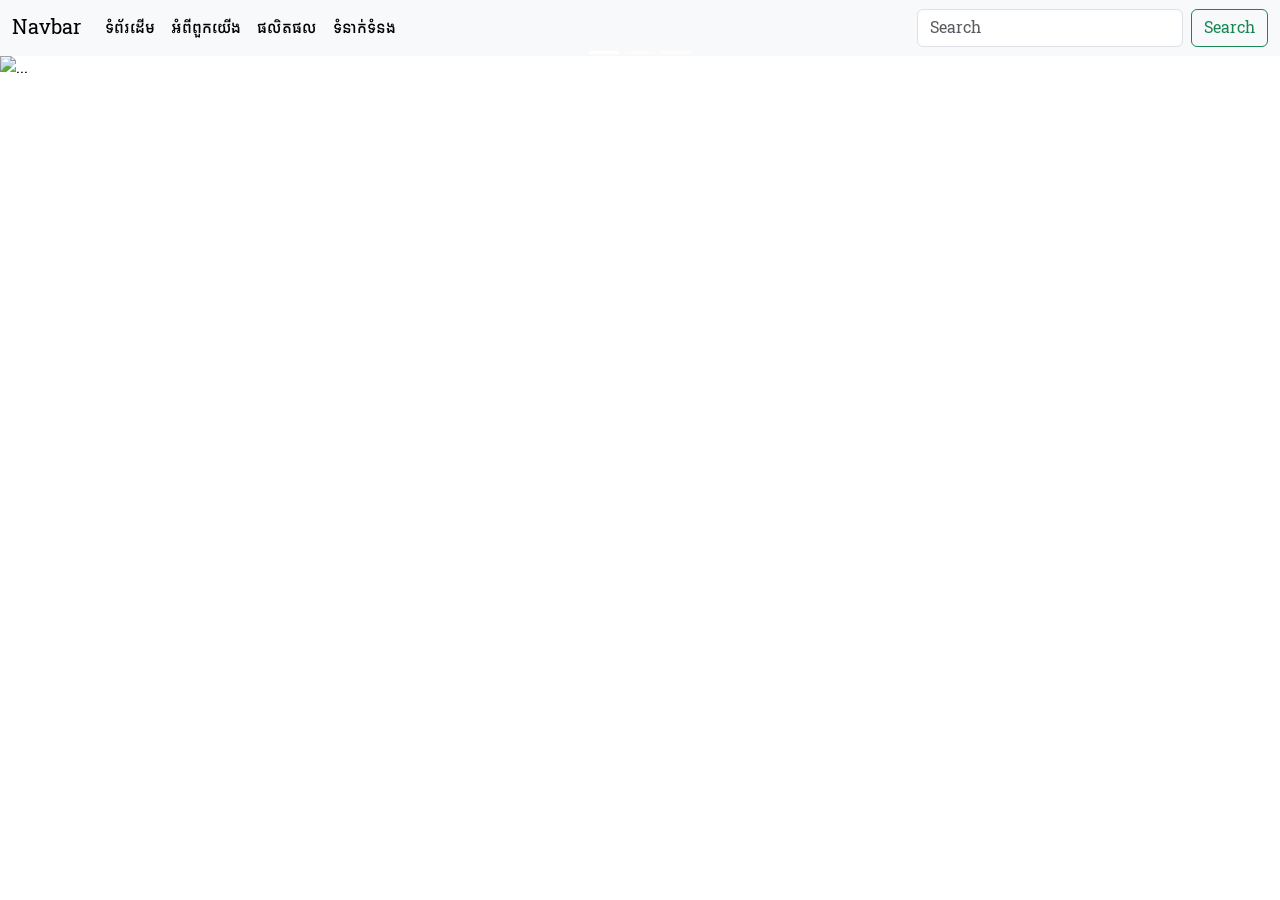
==== index.html @ 11296e70 "starting point" ====
<!DOCTYPE html>
<html lang="en">

<head>
    <meta charset="UTF-8">
    <meta name="viewport" content="width=device-width, initial-scale=1.0">
    <title>Document</title>
    <link rel="stylesheet" href="assets/css/bootstrap.css">
    <link rel="stylesheet" href="assets/css/bootstrap-grid.css">
    <link rel="stylesheet" href="assets/css/custom.css">
</head>

<body>
    <!-- sematic tags vs None sematic tags -->
    <header>
        <nav class="navbar navbar-expand-lg bg-body-tertiary">
            <div class="container-fluid">
                <a class="navbar-brand" href="#">Navbar</a>
                <button class="navbar-toggler" type="button" data-bs-toggle="collapse"
                    data-bs-target="#navbarSupportedContent" aria-controls="navbarSupportedContent"
                    aria-expanded="false" aria-label="Toggle navigation">
                    <span class="navbar-toggler-icon"></span>
                </button>
                <div class="collapse navbar-collapse" id="navbarSupportedContent">
                    <ul class="navbar-nav me-auto mb-2 mb-lg-0">
                        <li class="nav-item">
                            <a class="nav-link active" aria-current="page" href="/index.html">ទំព័រដើម</a>
                        </li>
                        <li class="nav-item">
                            <a class="nav-link" href="/about.html">អំពីពួកយើង</a>
                        </li>
                        <li class="nav-item">
                            <a class="nav-link" href="/products.html">ផលិតផល</a>
                        </li>
                        <li class="nav-item">
                            <a class="nav-link" href="/contact.html">ទំនាក់ទំនង</a>
                        </li>
                    </ul>
                    <form class="d-flex" role="search">
                        <input class="form-control me-2" type="search" placeholder="Search" aria-label="Search" />
                        <button class="btn btn-outline-success" type="submit">Search</button>
                    </form>
                </div>
            </div>
        </nav>
    </header>
    <div id="carouselExampleIndicators" class="carousel slide carousel-fade" data-bs-ride="carousel">
        <div class="carousel-indicators">
            <button type="button" data-bs-target="#carouselExampleIndicators" data-bs-slide-to="0" class="active"
                aria-current="true" aria-label="Slide 1"></button>
            <button type="button" data-bs-target="#carouselExampleIndicators" data-bs-slide-to="1"
                aria-label="Slide 2"></button>
            <button type="button" data-bs-target="#carouselExampleIndicators" data-bs-slide-to="2"
                aria-label="Slide 3"></button>
        </div>
        <div class="carousel-inner">
            <div class="carousel-item active" data-bs-interval="10000">
                <img src="/assets/images/banners/1.jpg" class="d-block w-100" alt="...">
            </div>
            <div class="carousel-item" data-bs-interval="10000">
                <img src="/assets/images/banners/2.jpg" class="d-block w-100" alt="...">
            </div>
            <div class="carousel-item" data-bs-interval="10000">
                <img src="/assets/images/banners/3.jpg" class="d-block w-100" alt="...">
            </div>
        </div>
        <button class="carousel-control-prev" type="button" data-bs-target="#carouselExampleIndicators"
            data-bs-slide="prev">
            <span class="carousel-control-prev-icon" aria-hidden="true"></span>
            <span class="visually-hidden">Previous</span>
        </button>
        <button class="carousel-control-next" type="button" data-bs-target="#carouselExampleIndicators"
            data-bs-slide="next">
            <span class="carousel-control-next-icon" aria-hidden="true"></span>
            <span class="visually-hidden">Next</span>
        </button>
    </div>
    <div class="container">
        
    </div>
    <footer>

    </footer>
    <script src="assets/js/bootstrap.js"></script>
    <script src="assets/js/bootstrap.bundle.js"></script>
</body>

</html>
---- assets/css/custom.css ----
@font-face {
    font-family: "Battambang";
    src: url("../fonts/Battambang/Battambang-Regular.ttf") format("truetype");
}
@font-face {
    font-family: "koulen";
    src: url("../fonts/koulen/Koulen-Regular.ttf") format("truetype");
}
@font-face {
    font-family: "Googlesans";
    src: url("../fonts/Google_Sans/static/GoogleSans_17pt-Medium.ttf") format("truetype");
}
@font-face {
    font-family: "Googlesanssemibold";
    src: url("../fonts/Google_Sans/static/GoogleSans-SemiBold.ttf") format("truetype");
}
h1,h2,h3,h4,h5,h6 {
    font-family: "Googlesans", sans-serif;
    color: #000;
}
body {
    font-family: "Battambang", sans-serif;
    color: #000;
}
.nav-link {
    font-family: "Googlesans", sans-serif;
    color: #000;
}
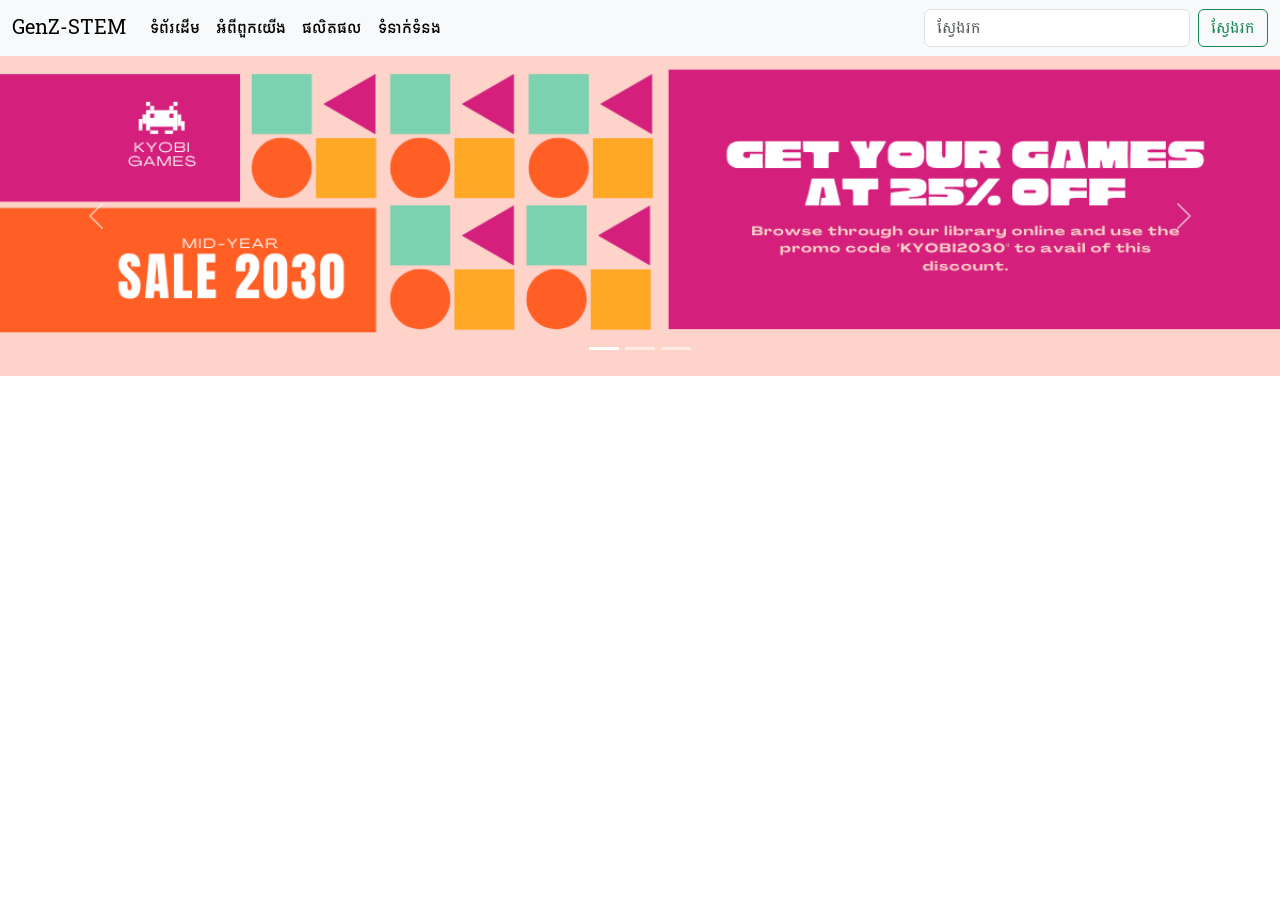
==== commit 5a41caa6: "Testing" ====
--- a/index.html
+++ b/index.html
@@ -15,7 +15,7 @@
     <header>
         <nav class="navbar navbar-expand-lg bg-body-tertiary">
             <div class="container-fluid">
-                <a class="navbar-brand" href="#">Navbar</a>
+                <a class="navbar-brand" href="#">GenZ-STEM</a>
                 <button class="navbar-toggler" type="button" data-bs-toggle="collapse"
                     data-bs-target="#navbarSupportedContent" aria-controls="navbarSupportedContent"
                     aria-expanded="false" aria-label="Toggle navigation">
@@ -37,8 +37,8 @@
                         </li>
                     </ul>
                     <form class="d-flex" role="search">
-                        <input class="form-control me-2" type="search" placeholder="Search" aria-label="Search" />
-                        <button class="btn btn-outline-success" type="submit">Search</button>
+                        <input class="form-control me-2" type="search" placeholder="ស្វែងរក" aria-label="Search" />
+                        <button class="btn btn-outline-success" type="submit">ស្វែងរក</button>
                     </form>
                 </div>
             </div>
@@ -55,13 +55,13 @@
         </div>
         <div class="carousel-inner">
             <div class="carousel-item active" data-bs-interval="10000">
-                <img src="/assets/images/banners/1.jpg" class="d-block w-100" alt="...">
+                <img src="/assets/images/banners/1.png" class="d-block w-100" alt="...">
             </div>
             <div class="carousel-item" data-bs-interval="10000">
-                <img src="/assets/images/banners/2.jpg" class="d-block w-100" alt="...">
+                <img src="/assets/images/banners/2.png" class="d-block w-100" alt="...">
             </div>
             <div class="carousel-item" data-bs-interval="10000">
-                <img src="/assets/images/banners/3.jpg" class="d-block w-100" alt="...">
+                <img src="/assets/images/banners/3.png" class="d-block w-100" alt="...">
             </div>
         </div>
         <button class="carousel-control-prev" type="button" data-bs-target="#carouselExampleIndicators"
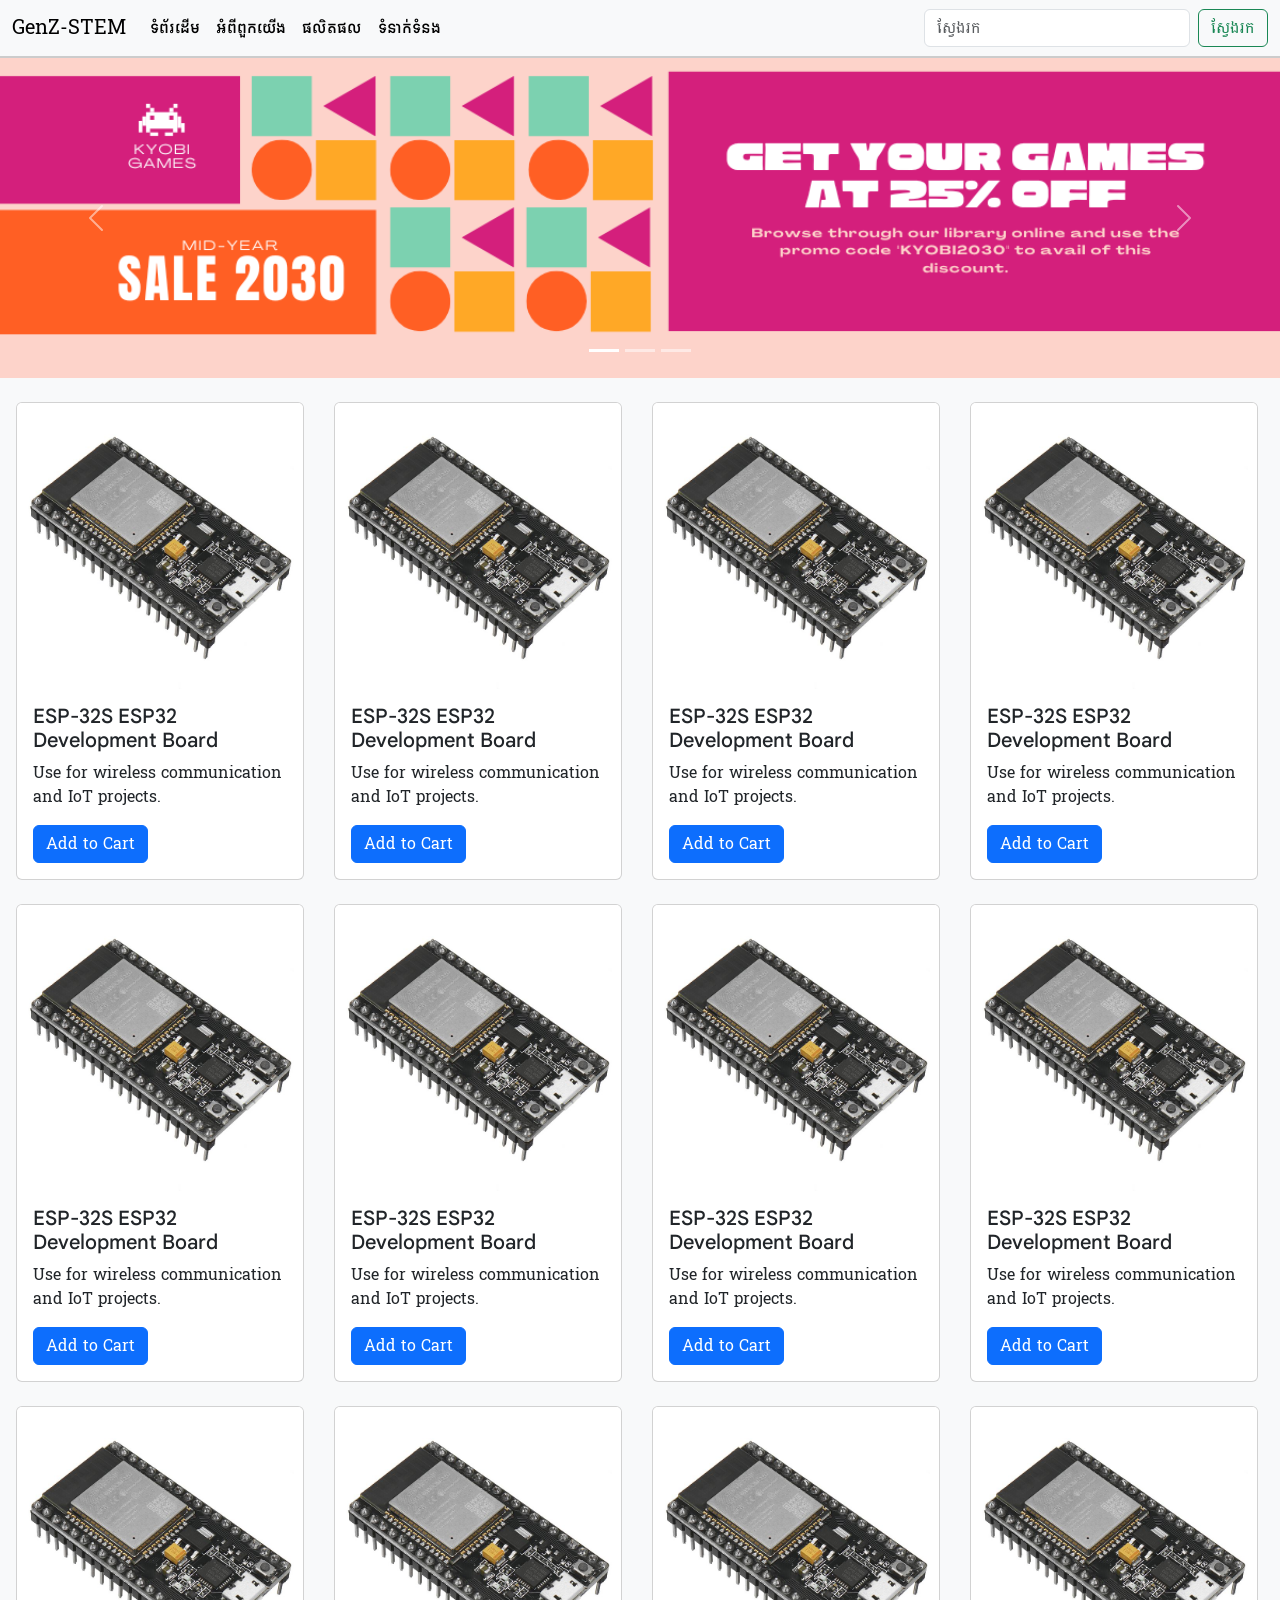
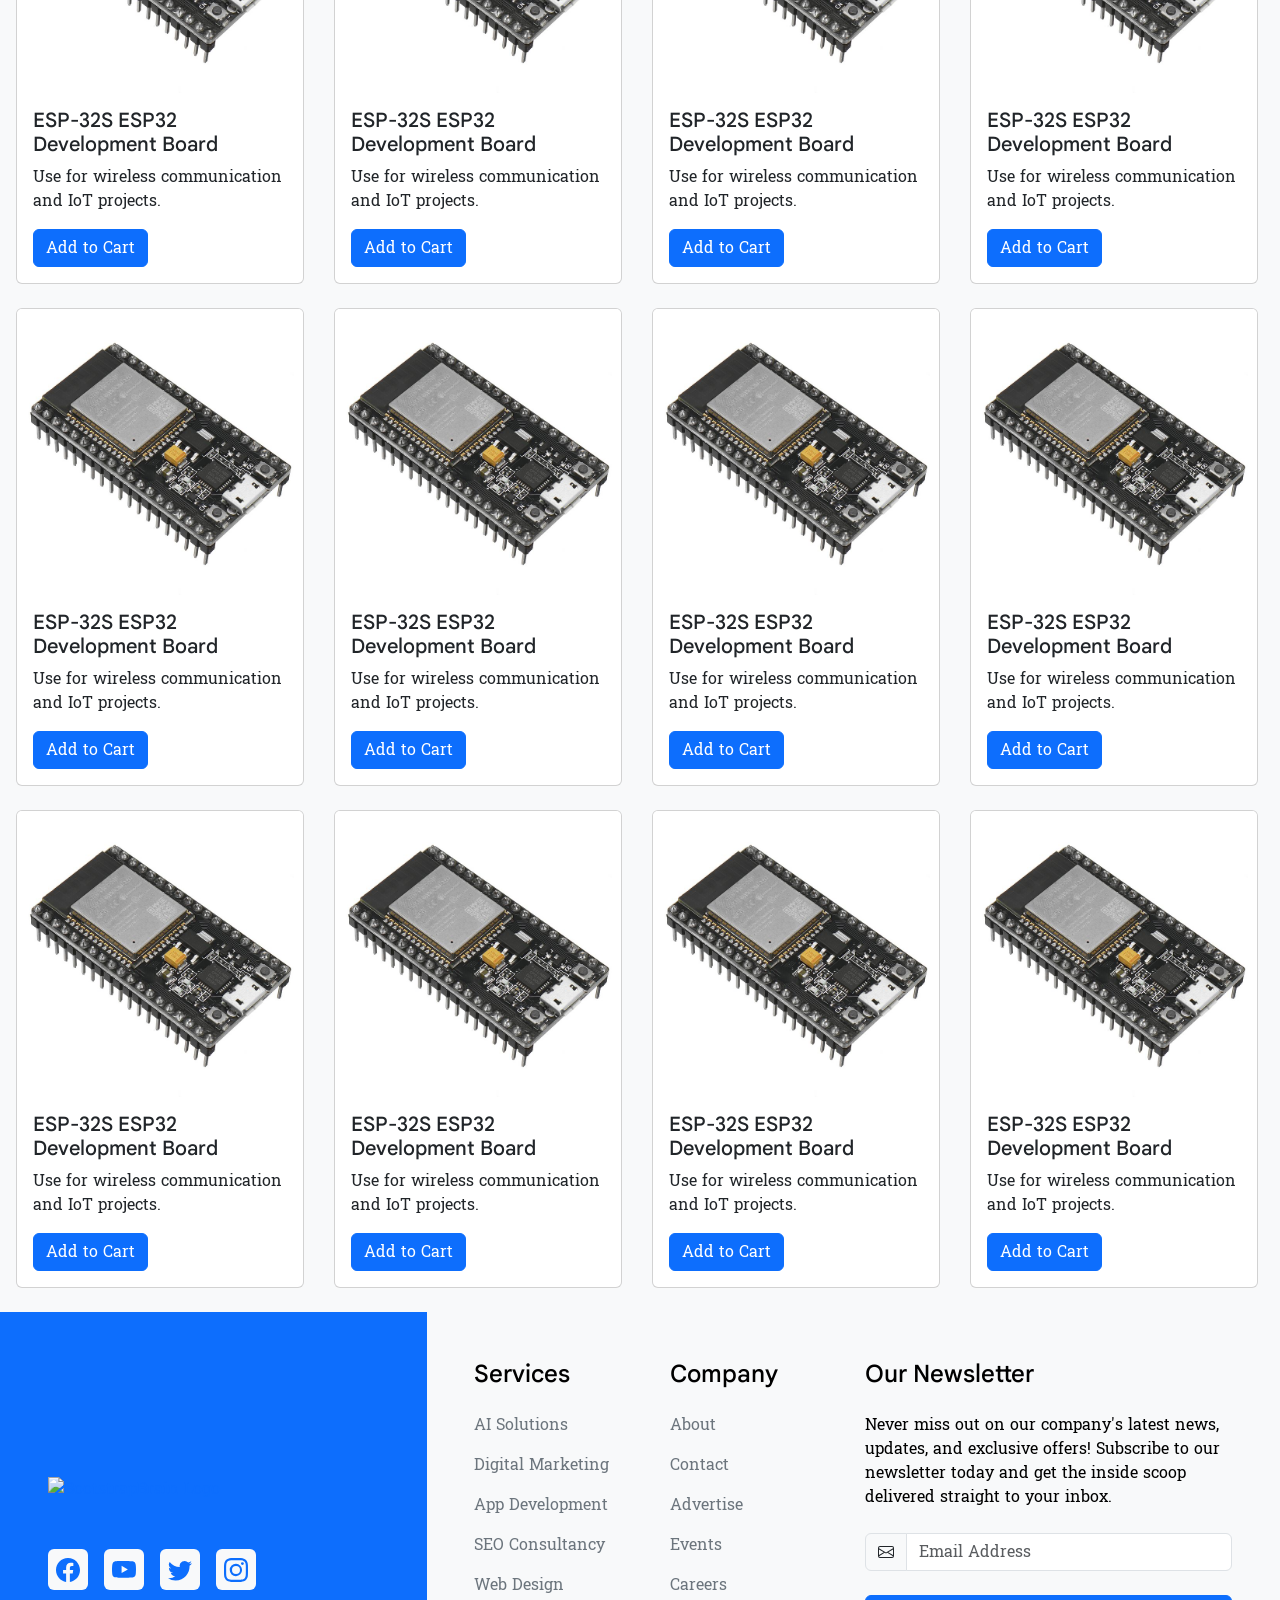
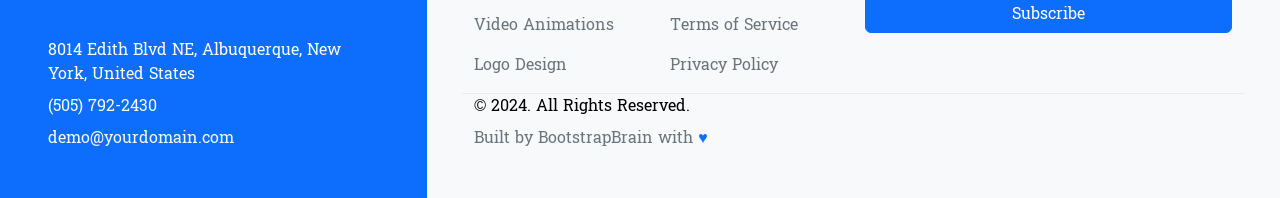
==== commit 0590af65: "add product & footer" ====
--- a/index.html
+++ b/index.html
@@ -75,10 +75,431 @@
             <span class="visually-hidden">Next</span>
         </button>
     </div>
-    <div class="container">
-        
-    </div>
-    <footer>
+    <section class="bg-light py-4 px-3">
+        <div class="row">
+            <div class="col">
+                <div class="card " style="width: 18rem;">
+                    <img src="/assets/images/products/ESP-32S ESP32 Development Board Wireless WiFi+Bluetooth 2 in 1 Dual Core CPU Low Power Contro___.jpg"
+                        class="card-img-top" alt="...">
+                    <div class="card-body">
+                        <h5 class="card-title">ESP-32S ESP32 Development Board</h5>
+                        <p class="card-text">Use for wireless communication and IoT projects.</p>
+                        <a href="#" class="btn btn-primary">Add to Cart</a>
+                    </div>
+                </div>
+            </div>
+            <div class="col">
+                <div class="card " style="width: 18rem;">
+                    <img src="/assets/images/products/ESP-32S ESP32 Development Board Wireless WiFi+Bluetooth 2 in 1 Dual Core CPU Low Power Contro___.jpg"
+                        class="card-img-top" alt="...">
+                    <div class="card-body">
+                        <h5 class="card-title">ESP-32S ESP32 Development Board</h5>
+                        <p class="card-text">Use for wireless communication and IoT projects.</p>
+                        <a href="#" class="btn btn-primary">Add to Cart</a>
+                    </div>
+                </div>
+            </div>
+            <div class="col">
+                <div class="card " style="width: 18rem;">
+                    <img src="/assets/images/products/ESP-32S ESP32 Development Board Wireless WiFi+Bluetooth 2 in 1 Dual Core CPU Low Power Contro___.jpg"
+                        class="card-img-top" alt="...">
+                    <div class="card-body">
+                        <h5 class="card-title">ESP-32S ESP32 Development Board</h5>
+                        <p class="card-text">Use for wireless communication and IoT projects.</p>
+                        <a href="#" class="btn btn-primary">Add to Cart</a>
+                    </div>
+                </div>
+            </div>
+            <div class="col">
+                <div class="card " style="width: 18rem;">
+                    <img src="/assets/images/products/ESP-32S ESP32 Development Board Wireless WiFi+Bluetooth 2 in 1 Dual Core CPU Low Power Contro___.jpg"
+                        class="card-img-top" alt="...">
+                    <div class="card-body">
+                        <h5 class="card-title">ESP-32S ESP32 Development Board</h5>
+                        <p class="card-text">Use for wireless communication and IoT projects.</p>
+                        <a href="#" class="btn btn-primary">Add to Cart</a>
+                    </div>
+                </div>
+            </div>
+        </div>
+        <div class="row mt-4">
+            <div class="col">
+                <div class="card " style="width: 18rem;">
+                    <img src="/assets/images/products/ESP-32S ESP32 Development Board Wireless WiFi+Bluetooth 2 in 1 Dual Core CPU Low Power Contro___.jpg"
+                        class="card-img-top" alt="...">
+                    <div class="card-body">
+                        <h5 class="card-title">ESP-32S ESP32 Development Board</h5>
+                        <p class="card-text">Use for wireless communication and IoT projects.</p>
+                        <a href="#" class="btn btn-primary">Add to Cart</a>
+                    </div>
+                </div>
+            </div>
+            <div class="col">
+                <div class="card " style="width: 18rem;">
+                    <img src="/assets/images/products/ESP-32S ESP32 Development Board Wireless WiFi+Bluetooth 2 in 1 Dual Core CPU Low Power Contro___.jpg"
+                        class="card-img-top" alt="...">
+                    <div class="card-body">
+                        <h5 class="card-title">ESP-32S ESP32 Development Board</h5>
+                        <p class="card-text">Use for wireless communication and IoT projects.</p>
+                        <a href="#" class="btn btn-primary">Add to Cart</a>
+                    </div>
+                </div>
+            </div>
+            <div class="col">
+                <div class="card " style="width: 18rem;">
+                    <img src="/assets/images/products/ESP-32S ESP32 Development Board Wireless WiFi+Bluetooth 2 in 1 Dual Core CPU Low Power Contro___.jpg"
+                        class="card-img-top" alt="...">
+                    <div class="card-body">
+                        <h5 class="card-title">ESP-32S ESP32 Development Board</h5>
+                        <p class="card-text">Use for wireless communication and IoT projects.</p>
+                        <a href="#" class="btn btn-primary">Add to Cart</a>
+                    </div>
+                </div>
+            </div>
+            <div class="col">
+                <div class="card " style="width: 18rem;">
+                    <img src="/assets/images/products/ESP-32S ESP32 Development Board Wireless WiFi+Bluetooth 2 in 1 Dual Core CPU Low Power Contro___.jpg"
+                        class="card-img-top" alt="...">
+                    <div class="card-body">
+                        <h5 class="card-title">ESP-32S ESP32 Development Board</h5>
+                        <p class="card-text">Use for wireless communication and IoT projects.</p>
+                        <a href="#" class="btn btn-primary">Add to Cart</a>
+                    </div>
+                </div>
+            </div>
+        </div>
+        <div class="row mt-4">
+            <div class="col">
+                <div class="card " style="width: 18rem;">
+                    <img src="/assets/images/products/ESP-32S ESP32 Development Board Wireless WiFi+Bluetooth 2 in 1 Dual Core CPU Low Power Contro___.jpg"
+                        class="card-img-top" alt="...">
+                    <div class="card-body">
+                        <h5 class="card-title">ESP-32S ESP32 Development Board</h5>
+                        <p class="card-text">Use for wireless communication and IoT projects.</p>
+                        <a href="#" class="btn btn-primary">Add to Cart</a>
+                    </div>
+                </div>
+            </div>
+            <div class="col">
+                <div class="card " style="width: 18rem;">
+                    <img src="/assets/images/products/ESP-32S ESP32 Development Board Wireless WiFi+Bluetooth 2 in 1 Dual Core CPU Low Power Contro___.jpg"
+                        class="card-img-top" alt="...">
+                    <div class="card-body">
+                        <h5 class="card-title">ESP-32S ESP32 Development Board</h5>
+                        <p class="card-text">Use for wireless communication and IoT projects.</p>
+                        <a href="#" class="btn btn-primary">Add to Cart</a>
+                    </div>
+                </div>
+            </div>
+            <div class="col">
+                <div class="card " style="width: 18rem;">
+                    <img src="/assets/images/products/ESP-32S ESP32 Development Board Wireless WiFi+Bluetooth 2 in 1 Dual Core CPU Low Power Contro___.jpg"
+                        class="card-img-top" alt="...">
+                    <div class="card-body">
+                        <h5 class="card-title">ESP-32S ESP32 Development Board</h5>
+                        <p class="card-text">Use for wireless communication and IoT projects.</p>
+                        <a href="#" class="btn btn-primary">Add to Cart</a>
+                    </div>
+                </div>
+            </div>
+            <div class="col">
+                <div class="card " style="width: 18rem;">
+                    <img src="/assets/images/products/ESP-32S ESP32 Development Board Wireless WiFi+Bluetooth 2 in 1 Dual Core CPU Low Power Contro___.jpg"
+                        class="card-img-top" alt="...">
+                    <div class="card-body">
+                        <h5 class="card-title">ESP-32S ESP32 Development Board</h5>
+                        <p class="card-text">Use for wireless communication and IoT projects.</p>
+                        <a href="#" class="btn btn-primary">Add to Cart</a>
+                    </div>
+                </div>
+            </div>
+        </div>
+        <div class="row mt-4">
+            <div class="col">
+                <div class="card " style="width: 18rem;">
+                    <img src="/assets/images/products/ESP-32S ESP32 Development Board Wireless WiFi+Bluetooth 2 in 1 Dual Core CPU Low Power Contro___.jpg"
+                        class="card-img-top" alt="...">
+                    <div class="card-body">
+                        <h5 class="card-title">ESP-32S ESP32 Development Board</h5>
+                        <p class="card-text">Use for wireless communication and IoT projects.</p>
+                        <a href="#" class="btn btn-primary">Add to Cart</a>
+                    </div>
+                </div>
+            </div>
+            <div class="col">
+                <div class="card " style="width: 18rem;">
+                    <img src="/assets/images/products/ESP-32S ESP32 Development Board Wireless WiFi+Bluetooth 2 in 1 Dual Core CPU Low Power Contro___.jpg"
+                        class="card-img-top" alt="...">
+                    <div class="card-body">
+                        <h5 class="card-title">ESP-32S ESP32 Development Board</h5>
+                        <p class="card-text">Use for wireless communication and IoT projects.</p>
+                        <a href="#" class="btn btn-primary">Add to Cart</a>
+                    </div>
+                </div>
+            </div>
+            <div class="col">
+                <div class="card " style="width: 18rem;">
+                    <img src="/assets/images/products/ESP-32S ESP32 Development Board Wireless WiFi+Bluetooth 2 in 1 Dual Core CPU Low Power Contro___.jpg"
+                        class="card-img-top" alt="...">
+                    <div class="card-body">
+                        <h5 class="card-title">ESP-32S ESP32 Development Board</h5>
+                        <p class="card-text">Use for wireless communication and IoT projects.</p>
+                        <a href="#" class="btn btn-primary">Add to Cart</a>
+                    </div>
+                </div>
+            </div>
+            <div class="col">
+                <div class="card " style="width: 18rem;">
+                    <img src="/assets/images/products/ESP-32S ESP32 Development Board Wireless WiFi+Bluetooth 2 in 1 Dual Core CPU Low Power Contro___.jpg"
+                        class="card-img-top" alt="...">
+                    <div class="card-body">
+                        <h5 class="card-title">ESP-32S ESP32 Development Board</h5>
+                        <p class="card-text">Use for wireless communication and IoT projects.</p>
+                        <a href="#" class="btn btn-primary">Add to Cart</a>
+                    </div>
+                </div>
+            </div>
+        </div>
+        <div class="row mt-4">
+            <div class="col">
+                <div class="card " style="width: 18rem;">
+                    <img src="/assets/images/products/ESP-32S ESP32 Development Board Wireless WiFi+Bluetooth 2 in 1 Dual Core CPU Low Power Contro___.jpg"
+                        class="card-img-top" alt="...">
+                    <div class="card-body">
+                        <h5 class="card-title">ESP-32S ESP32 Development Board</h5>
+                        <p class="card-text">Use for wireless communication and IoT projects.</p>
+                        <a href="#" class="btn btn-primary">Add to Cart</a>
+                    </div>
+                </div>
+            </div>
+            <div class="col">
+                <div class="card " style="width: 18rem;">
+                    <img src="/assets/images/products/ESP-32S ESP32 Development Board Wireless WiFi+Bluetooth 2 in 1 Dual Core CPU Low Power Contro___.jpg"
+                        class="card-img-top" alt="...">
+                    <div class="card-body">
+                        <h5 class="card-title">ESP-32S ESP32 Development Board</h5>
+                        <p class="card-text">Use for wireless communication and IoT projects.</p>
+                        <a href="#" class="btn btn-primary">Add to Cart</a>
+                    </div>
+                </div>
+            </div>
+            <div class="col">
+                <div class="card " style="width: 18rem;">
+                    <img src="/assets/images/products/ESP-32S ESP32 Development Board Wireless WiFi+Bluetooth 2 in 1 Dual Core CPU Low Power Contro___.jpg"
+                        class="card-img-top" alt="...">
+                    <div class="card-body">
+                        <h5 class="card-title">ESP-32S ESP32 Development Board</h5>
+                        <p class="card-text">Use for wireless communication and IoT projects.</p>
+                        <a href="#" class="btn btn-primary">Add to Cart</a>
+                    </div>
+                </div>
+            </div>
+            <div class="col">
+                <div class="card " style="width: 18rem;">
+                    <img src="/assets/images/products/ESP-32S ESP32 Development Board Wireless WiFi+Bluetooth 2 in 1 Dual Core CPU Low Power Contro___.jpg"
+                        class="card-img-top" alt="...">
+                    <div class="card-body">
+                        <h5 class="card-title">ESP-32S ESP32 Development Board</h5>
+                        <p class="card-text">Use for wireless communication and IoT projects.</p>
+                        <a href="#" class="btn btn-primary">Add to Cart</a>
+                    </div>
+                </div>
+            </div>
+        </div>
+    </section>
+    <!-- Footer 4 - Bootstrap Brain Component -->
+    <footer class="footer">
+
+        <!-- Widgets - Bootstrap Brain Component -->
+        <section>
+            <div class="container-fluid">
+                <div class="row">
+                    <div class="col-12 col-lg-4 bg-primary py-4 py-md-5 py-xxl-8">
+                        <div class="row h-100 align-items-end justify-content-center">
+                            <div class="col-12 col-md-11 col-xl-10">
+                                <div class="footer-logo-wrapper">
+                                    <a href="#!">
+                                        <img src="./assets/img/bsb-logo-light.svg" alt="BootstrapBrain Logo" width="179"
+                                            height="60">
+                                    </a>
+                                </div>
+                                <div class="social-media-wrapper mt-5">
+                                    <ul class="nav">
+                                        <li class="nav-item me-3">
+                                            <a class="nav-link link-primary p-2 bg-light rounded" href="#!">
+                                                <svg xmlns="http://www.w3.org/2000/svg" width="24" height="24"
+                                                    fill="currentColor" class="bi bi-facebook" viewBox="0 0 16 16">
+                                                    <path
+                                                        d="M16 8.049c0-4.446-3.582-8.05-8-8.05C3.58 0-.002 3.603-.002 8.05c0 4.017 2.926 7.347 6.75 7.951v-5.625h-2.03V8.05H6.75V6.275c0-2.017 1.195-3.131 3.022-3.131.876 0 1.791.157 1.791.157v1.98h-1.009c-.993 0-1.303.621-1.303 1.258v1.51h2.218l-.354 2.326H9.25V16c3.824-.604 6.75-3.934 6.75-7.951z" />
+                                                </svg>
+                                            </a>
+                                        </li>
+                                        <li class="nav-item me-3">
+                                            <a class="nav-link link-primary p-2 bg-light rounded" href="#!">
+                                                <svg xmlns="http://www.w3.org/2000/svg" width="24" height="24"
+                                                    fill="currentColor" class="bi bi-youtube" viewBox="0 0 16 16">
+                                                    <path
+                                                        d="M8.051 1.999h.089c.822.003 4.987.033 6.11.335a2.01 2.01 0 0 1 1.415 1.42c.101.38.172.883.22 1.402l.01.104.022.26.008.104c.065.914.073 1.77.074 1.957v.075c-.001.194-.01 1.108-.082 2.06l-.008.105-.009.104c-.05.572-.124 1.14-.235 1.558a2.007 2.007 0 0 1-1.415 1.42c-1.16.312-5.569.334-6.18.335h-.142c-.309 0-1.587-.006-2.927-.052l-.17-.006-.087-.004-.171-.007-.171-.007c-1.11-.049-2.167-.128-2.654-.26a2.007 2.007 0 0 1-1.415-1.419c-.111-.417-.185-.986-.235-1.558L.09 9.82l-.008-.104A31.4 31.4 0 0 1 0 7.68v-.123c.002-.215.01-.958.064-1.778l.007-.103.003-.052.008-.104.022-.26.01-.104c.048-.519.119-1.023.22-1.402a2.007 2.007 0 0 1 1.415-1.42c.487-.13 1.544-.21 2.654-.26l.17-.007.172-.006.086-.003.171-.007A99.788 99.788 0 0 1 7.858 2h.193zM6.4 5.209v4.818l4.157-2.408L6.4 5.209z" />
+                                                </svg>
+                                            </a>
+                                        </li>
+                                        <li class="nav-item me-3">
+                                            <a class="nav-link link-primary p-2 bg-light rounded" href="#!">
+                                                <svg xmlns="http://www.w3.org/2000/svg" width="24" height="24"
+                                                    fill="currentColor" class="bi bi-twitter" viewBox="0 0 16 16">
+                                                    <path
+                                                        d="M5.026 15c6.038 0 9.341-5.003 9.341-9.334 0-.14 0-.282-.006-.422A6.685 6.685 0 0 0 16 3.542a6.658 6.658 0 0 1-1.889.518 3.301 3.301 0 0 0 1.447-1.817 6.533 6.533 0 0 1-2.087.793A3.286 3.286 0 0 0 7.875 6.03a9.325 9.325 0 0 1-6.767-3.429 3.289 3.289 0 0 0 1.018 4.382A3.323 3.323 0 0 1 .64 6.575v.045a3.288 3.288 0 0 0 2.632 3.218 3.203 3.203 0 0 1-.865.115 3.23 3.23 0 0 1-.614-.057 3.283 3.283 0 0 0 3.067 2.277A6.588 6.588 0 0 1 .78 13.58a6.32 6.32 0 0 1-.78-.045A9.344 9.344 0 0 0 5.026 15z" />
+                                                </svg>
+                                            </a>
+                                        </li>
+                                        <li class="nav-item">
+                                            <a class="nav-link link-primary p-2 bg-light rounded" href="#!">
+                                                <svg xmlns="http://www.w3.org/2000/svg" width="24" height="24"
+                                                    fill="currentColor" class="bi bi-instagram" viewBox="0 0 16 16">
+                                                    <path
+                                                        d="M8 0C5.829 0 5.556.01 4.703.048 3.85.088 3.269.222 2.76.42a3.917 3.917 0 0 0-1.417.923A3.927 3.927 0 0 0 .42 2.76C.222 3.268.087 3.85.048 4.7.01 5.555 0 5.827 0 8.001c0 2.172.01 2.444.048 3.297.04.852.174 1.433.372 1.942.205.526.478.972.923 1.417.444.445.89.719 1.416.923.51.198 1.09.333 1.942.372C5.555 15.99 5.827 16 8 16s2.444-.01 3.298-.048c.851-.04 1.434-.174 1.943-.372a3.916 3.916 0 0 0 1.416-.923c.445-.445.718-.891.923-1.417.197-.509.332-1.09.372-1.942C15.99 10.445 16 10.173 16 8s-.01-2.445-.048-3.299c-.04-.851-.175-1.433-.372-1.941a3.926 3.926 0 0 0-.923-1.417A3.911 3.911 0 0 0 13.24.42c-.51-.198-1.092-.333-1.943-.372C10.443.01 10.172 0 7.998 0h.003zm-.717 1.442h.718c2.136 0 2.389.007 3.232.046.78.035 1.204.166 1.486.275.373.145.64.319.92.599.28.28.453.546.598.92.11.281.24.705.275 1.485.039.843.047 1.096.047 3.231s-.008 2.389-.047 3.232c-.035.78-.166 1.203-.275 1.485a2.47 2.47 0 0 1-.599.919c-.28.28-.546.453-.92.598-.28.11-.704.24-1.485.276-.843.038-1.096.047-3.232.047s-2.39-.009-3.233-.047c-.78-.036-1.203-.166-1.485-.276a2.478 2.478 0 0 1-.92-.598 2.48 2.48 0 0 1-.6-.92c-.109-.281-.24-.705-.275-1.485-.038-.843-.046-1.096-.046-3.233 0-2.136.008-2.388.046-3.231.036-.78.166-1.204.276-1.486.145-.373.319-.64.599-.92.28-.28.546-.453.92-.598.282-.11.705-.24 1.485-.276.738-.034 1.024-.044 2.515-.045v.002zm4.988 1.328a.96.96 0 1 0 0 1.92.96.96 0 0 0 0-1.92zm-4.27 1.122a4.109 4.109 0 1 0 0 8.217 4.109 4.109 0 0 0 0-8.217zm0 1.441a2.667 2.667 0 1 1 0 5.334 2.667 2.667 0 0 1 0-5.334z" />
+                                                </svg>
+                                            </a>
+                                        </li>
+                                    </ul>
+                                </div>
+                                <div class="address-wrapper mt-5">
+                                    <address class="mb-2 text-white">8014 Edith Blvd NE, Albuquerque, New York, United
+                                        States</address>
+                                    <p class="mb-2">
+                                        <a class="link-light text-decoration-none" href="tel:+15057922430">(505)
+                                            792-2430</a>
+                                    </p>
+                                    <p class="mb-0">
+                                        <a class="link-light text-decoration-none"
+                                            href="mailto:demo@yourdomain.com">demo@yourdomain.com</a>
+                                    </p>
+                                </div>
+                            </div>
+                        </div>
+                    </div>
+                    <div class="col-12 col-lg-8 bg-light py-4 py-md-5 py-xxl-8">
+                        <div class="row justify-content-center">
+                            <div class="col-12 col-md-11 col-xxl-10">
+                                <div class="row gy-4 gy-sm-0">
+                                    <div class="col-6 col-sm-3">
+                                        <div class="widget">
+                                            <h4 class="widget-title mb-4">Services</h4>
+                                            <ul class="list-unstyled">
+                                                <li class="mb-3">
+                                                    <a href="#!" class="link-secondary text-decoration-none">AI
+                                                        Solutions</a>
+                                                </li>
+                                                <li class="mb-3">
+                                                    <a href="#!" class="link-secondary text-decoration-none">Digital
+                                                        Marketing</a>
+                                                </li>
+                                                <li class="mb-3">
+                                                    <a href="#!" class="link-secondary text-decoration-none">App
+                                                        Development</a>
+                                                </li>
+                                                <li class="mb-3">
+                                                    <a href="#!" class="link-secondary text-decoration-none">SEO
+                                                        Consultancy</a>
+                                                </li>
+                                                <li class="mb-3">
+                                                    <a href="#!" class="link-secondary text-decoration-none">Web
+                                                        Design</a>
+                                                </li>
+                                                <li class="mb-3">
+                                                    <a href="#!" class="link-secondary text-decoration-none">Video
+                                                        Animations</a>
+                                                </li>
+                                                <li class="mb-0">
+                                                    <a href="#!" class="link-secondary text-decoration-none">Logo
+                                                        Design</a>
+                                                </li>
+                                            </ul>
+                                        </div>
+                                    </div>
+                                    <div class="col-6 col-sm-3">
+                                        <div class="widget">
+                                            <h4 class="widget-title mb-4">Company</h4>
+                                            <ul class="list-unstyled">
+                                                <li class="mb-3">
+                                                    <a href="#!" class="link-secondary text-decoration-none">About</a>
+                                                </li>
+                                                <li class="mb-3">
+                                                    <a href="#!" class="link-secondary text-decoration-none">Contact</a>
+                                                </li>
+                                                <li class="mb-3">
+                                                    <a href="#!"
+                                                        class="link-secondary text-decoration-none">Advertise</a>
+                                                </li>
+                                                <li class="mb-3">
+                                                    <a href="#!" class="link-secondary text-decoration-none">Events</a>
+                                                </li>
+                                                <li class="mb-3">
+                                                    <a href="#!" class="link-secondary text-decoration-none">Careers</a>
+                                                </li>
+                                                <li class="mb-3">
+                                                    <a href="#!" class="link-secondary text-decoration-none">Terms of
+                                                        Service</a>
+                                                </li>
+                                                <li class="mb-0">
+                                                    <a href="#!" class="link-secondary text-decoration-none">Privacy
+                                                        Policy</a>
+                                                </li>
+                                            </ul>
+                                        </div>
+                                    </div>
+                                    <div class="col-12 col-sm-6">
+                                        <div class="widget">
+                                            <h4 class="widget-title mb-4">Our Newsletter</h4>
+                                            <p class="mb-4">Never miss out on our company's latest news, updates, and
+                                                exclusive offers! Subscribe to our newsletter today and get the inside
+                                                scoop delivered straight to your inbox.</p>
+                                            <form action="#!">
+                                                <div class="row gy-4">
+                                                    <div class="col-12">
+                                                        <div class="input-group">
+                                                            <span class="input-group-text" id="email-newsletter-addon">
+                                                                <svg xmlns="http://www.w3.org/2000/svg" width="16"
+                                                                    height="16" fill="currentColor"
+                                                                    class="bi bi-envelope" viewBox="0 0 16 16">
+                                                                    <path
+                                                                        d="M0 4a2 2 0 0 1 2-2h12a2 2 0 0 1 2 2v8a2 2 0 0 1-2 2H2a2 2 0 0 1-2-2V4Zm2-1a1 1 0 0 0-1 1v.217l7 4.2 7-4.2V4a1 1 0 0 0-1-1H2Zm13 2.383-4.708 2.825L15 11.105V5.383Zm-.034 6.876-5.64-3.471L8 9.583l-1.326-.795-5.64 3.47A1 1 0 0 0 2 13h12a1 1 0 0 0 .966-.741ZM1 11.105l4.708-2.897L1 5.383v5.722Z" />
+                                                                </svg>
+                                                            </span>
+                                                            <input type="email" class="form-control"
+                                                                id="email-newsletter" value=""
+                                                                placeholder="Email Address"
+                                                                aria-label="email-newsletter"
+                                                                aria-describedby="email-newsletter-addon" required>
+                                                        </div>
+                                                    </div>
+                                                    <div class="col-12">
+                                                        <div class="d-grid">
+                                                            <button class="btn btn-primary"
+                                                                type="submit">Subscribe</button>
+                                                        </div>
+                                                    </div>
+                                                </div>
+                                            </form>
+                                        </div>
+                                    </div>
+                                </div>
+                                <div class="row mt-6 border-top border-light-subtle">
+                                    <div class="footer-copyright-wrapper mt-6">
+                                        &copy; 2024. All Rights Reserved.
+                                    </div>
+                                    <div class="credits text-secondary mt-2 fs-7">
+                                        Built by <a href="https://bootstrapbrain.com/"
+                                            class="link-secondary text-decoration-none">BootstrapBrain</a> with <span
+                                            class="text-primary">&#9829;</span>
+                                    </div>
+                                </div>
+                            </div>
+                        </div>
+                    </div>
+                </div>
+            </div>
+        </section>
 
     </footer>
     <script src="assets/js/bootstrap.js"></script>
--- a/assets/css/custom.css
+++ b/assets/css/custom.css
@@ -26,3 +26,7 @@
     font-family: "Googlesans", sans-serif;
     color: #000;
 }
+.navbar.bg-body-tertiary {
+    background-color: #046cd4; /* Override Bootstrap background */
+    border-bottom: 2px solid #ccc; /* Add a custom border */
+}
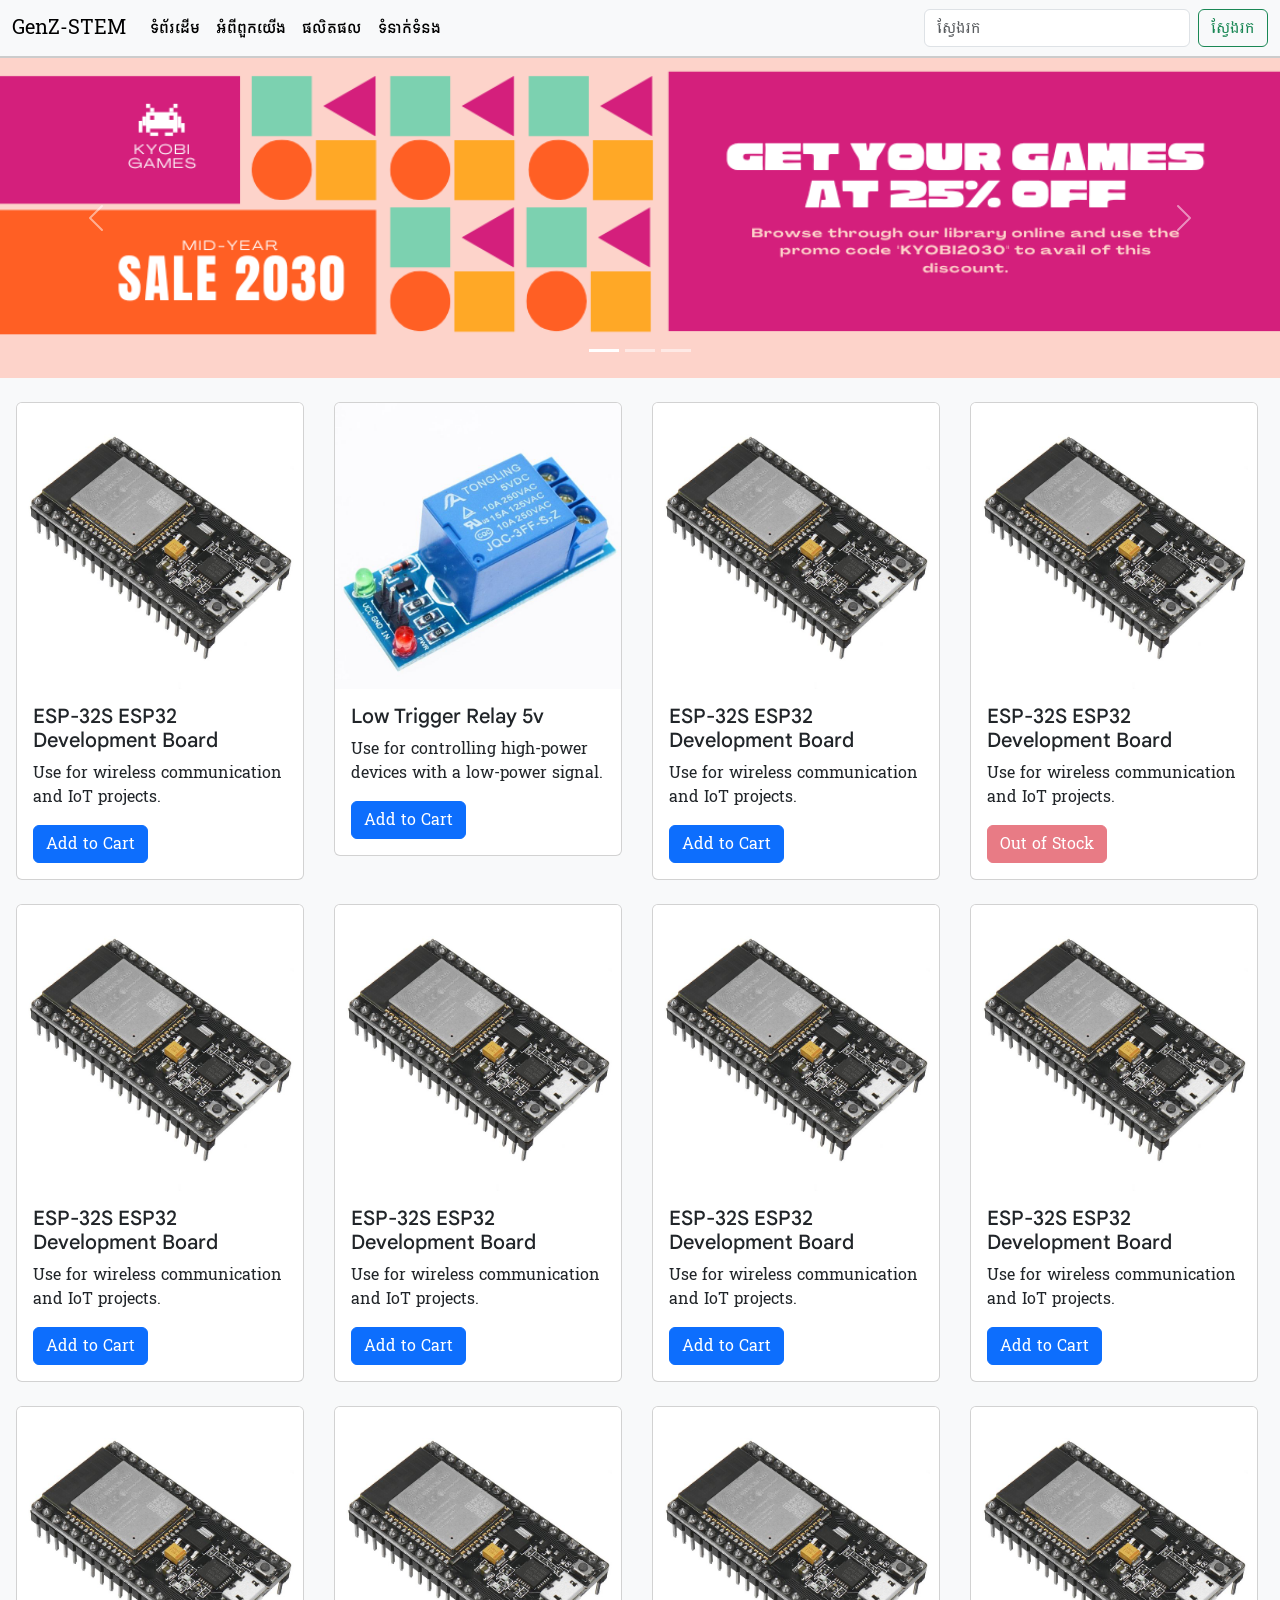
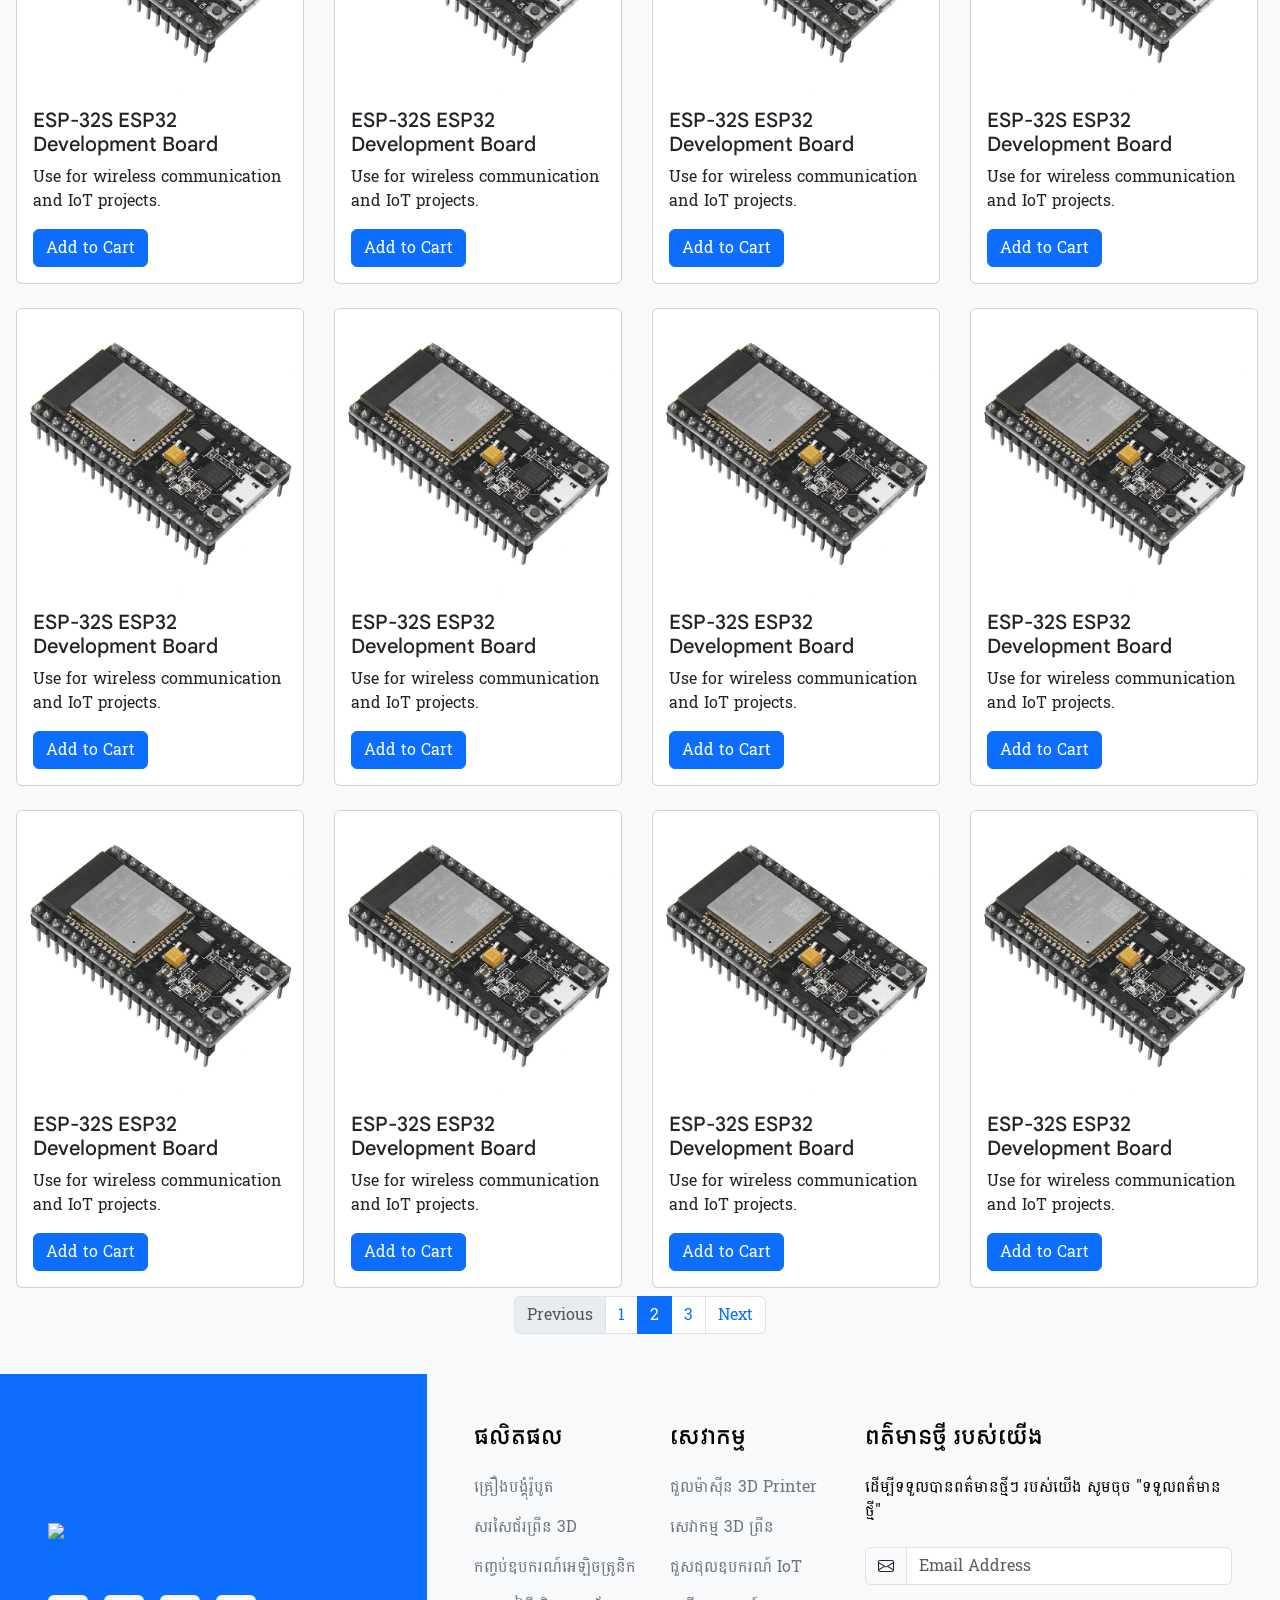
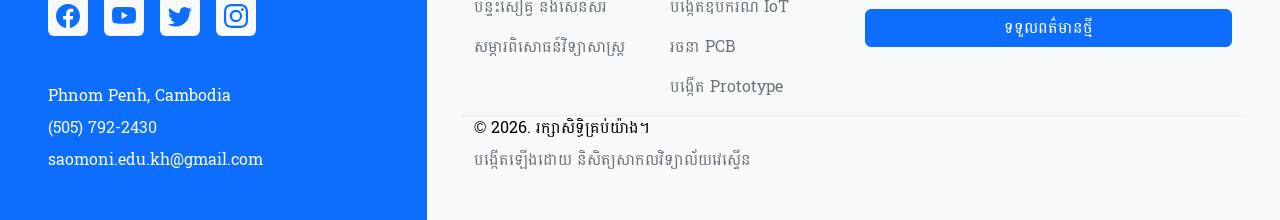
==== commit 5a936023: "add page" ====
--- a/index.html
+++ b/index.html
@@ -90,34 +90,33 @@
             </div>
             <div class="col">
                 <div class="card " style="width: 18rem;">
-                    <img src="/assets/images/products/ESP-32S ESP32 Development Board Wireless WiFi+Bluetooth 2 in 1 Dual Core CPU Low Power Contro___.jpg"
-                        class="card-img-top" alt="...">
-                    <div class="card-body">
-                        <h5 class="card-title">ESP-32S ESP32 Development Board</h5>
-                        <p class="card-text">Use for wireless communication and IoT projects.</p>
-                        <a href="#" class="btn btn-primary">Add to Cart</a>
-                    </div>
-                </div>
-            </div>
-            <div class="col">
-                <div class="card " style="width: 18rem;">
-                    <img src="/assets/images/products/ESP-32S ESP32 Development Board Wireless WiFi+Bluetooth 2 in 1 Dual Core CPU Low Power Contro___.jpg"
-                        class="card-img-top" alt="...">
-                    <div class="card-body">
-                        <h5 class="card-title">ESP-32S ESP32 Development Board</h5>
-                        <p class="card-text">Use for wireless communication and IoT projects.</p>
-                        <a href="#" class="btn btn-primary">Add to Cart</a>
-                    </div>
-                </div>
-            </div>
-            <div class="col">
-                <div class="card " style="width: 18rem;">
-                    <img src="/assets/images/products/ESP-32S ESP32 Development Board Wireless WiFi+Bluetooth 2 in 1 Dual Core CPU Low Power Contro___.jpg"
-                        class="card-img-top" alt="...">
-                    <div class="card-body">
-                        <h5 class="card-title">ESP-32S ESP32 Development Board</h5>
-                        <p class="card-text">Use for wireless communication and IoT projects.</p>
-                        <a href="#" class="btn btn-primary">Add to Cart</a>
+                    <img src="/assets/images/products/download.jpg" class="card-img-top" alt="...">
+                    <div class="card-body">
+                        <h5 class="card-title">Low Trigger Relay 5v</h5>
+                        <p class="card-text">Use for controlling high-power devices with a low-power signal.</p>
+                        <a href="#" class="btn btn-primary">Add to Cart</a>
+                    </div>
+                </div>
+            </div>
+            <div class="col">
+                <div class="card " style="width: 18rem;">
+                    <img src="/assets/images/products/ESP-32S ESP32 Development Board Wireless WiFi+Bluetooth 2 in 1 Dual Core CPU Low Power Contro___.jpg"
+                        class="card-img-top" alt="...">
+                    <div class="card-body">
+                        <h5 class="card-title">ESP-32S ESP32 Development Board</h5>
+                        <p class="card-text">Use for wireless communication and IoT projects.</p>
+                        <a href="#" class="btn btn-primary">Add to Cart</a>
+                    </div>
+                </div>
+            </div>
+            <div class="col">
+                <div class="card " style="width: 18rem;">
+                    <img src="/assets/images/products/ESP-32S ESP32 Development Board Wireless WiFi+Bluetooth 2 in 1 Dual Core CPU Low Power Contro___.jpg"
+                        class="card-img-top" alt="...">
+                    <div class="card-body">
+                        <h5 class="card-title">ESP-32S ESP32 Development Board</h5>
+                        <p class="card-text">Use for wireless communication and IoT projects.</p>
+                        <a href="#" class="btn btn-danger disabled">Out of Stock</a>
                     </div>
                 </div>
             </div>
@@ -306,7 +305,25 @@
                 </div>
             </div>
         </div>
+        <div class="row mt-2">
+            <nav aria-label="..." class="d-flex justify-content-center">
+                <ul class="pagination">
+                    <li class="page-item disabled">
+                        <a class="page-link">Previous</a>
+                    </li>
+                    <li class="page-item"><a class="page-link" href="#">1</a></li>
+                    <li class="page-item active">
+                        <a class="page-link" href="#" aria-current="page">2</a>
+                    </li>
+                    <li class="page-item"><a class="page-link" href="#">3</a></li>
+                    <li class="page-item">
+                        <a class="page-link" href="#">Next</a>
+                    </li>
+                </ul>
+            </nav>
+        </div>
     </section>
+
     <!-- Footer 4 - Bootstrap Brain Component -->
     <footer class="footer">
 
@@ -319,7 +336,7 @@
                             <div class="col-12 col-md-11 col-xl-10">
                                 <div class="footer-logo-wrapper">
                                     <a href="#!">
-                                        <img src="./assets/img/bsb-logo-light.svg" alt="BootstrapBrain Logo" width="179"
+                                        <img src="./assets/img/bsb-logo-light.svg" alt="GenZ-Stem Logo" width="179"
                                             height="60">
                                     </a>
                                 </div>
@@ -364,15 +381,14 @@
                                     </ul>
                                 </div>
                                 <div class="address-wrapper mt-5">
-                                    <address class="mb-2 text-white">8014 Edith Blvd NE, Albuquerque, New York, United
-                                        States</address>
+                                    <address class="mb-2 text-white">Phnom Penh, Cambodia</address>
                                     <p class="mb-2">
-                                        <a class="link-light text-decoration-none" href="tel:+15057922430">(505)
+                                        <a class="link-light text-decoration-none" href="tel:+85512345678">(505)
                                             792-2430</a>
                                     </p>
                                     <p class="mb-0">
                                         <a class="link-light text-decoration-none"
-                                            href="mailto:demo@yourdomain.com">demo@yourdomain.com</a>
+                                            href="mailto:saomoni.edu.kh@gmail.com">saomoni.edu.kh@gmail.com</a>
                                     </p>
                                 </div>
                             </div>
@@ -384,76 +400,67 @@
                                 <div class="row gy-4 gy-sm-0">
                                     <div class="col-6 col-sm-3">
                                         <div class="widget">
-                                            <h4 class="widget-title mb-4">Services</h4>
+                                            <h4 class="widget-title mb-4">ផលិតផល</h4>
                                             <ul class="list-unstyled">
                                                 <li class="mb-3">
-                                                    <a href="#!" class="link-secondary text-decoration-none">AI
-                                                        Solutions</a>
-                                                </li>
-                                                <li class="mb-3">
-                                                    <a href="#!" class="link-secondary text-decoration-none">Digital
-                                                        Marketing</a>
-                                                </li>
-                                                <li class="mb-3">
-                                                    <a href="#!" class="link-secondary text-decoration-none">App
-                                                        Development</a>
-                                                </li>
-                                                <li class="mb-3">
-                                                    <a href="#!" class="link-secondary text-decoration-none">SEO
-                                                        Consultancy</a>
-                                                </li>
-                                                <li class="mb-3">
-                                                    <a href="#!" class="link-secondary text-decoration-none">Web
-                                                        Design</a>
-                                                </li>
-                                                <li class="mb-3">
-                                                    <a href="#!" class="link-secondary text-decoration-none">Video
-                                                        Animations</a>
+                                                    <a href="#!"
+                                                        class="link-secondary text-decoration-none">គ្រឿងបង្គុំរ៉ូបូត</a>
+                                                </li>
+                                                <li class="mb-3">
+                                                    <a href="#!"
+                                                        class="link-secondary text-decoration-none">សរសៃជ័រព្រីន 3D</a>
+                                                </li>
+                                                <li class="mb-3">
+                                                    <a href="#!"
+                                                        class="link-secondary text-decoration-none">កញ្ចប់ឧបករណ៍អេឡិចត្រូនិក</a>
+                                                </li>
+                                                <li class="mb-3">
+                                                    <a href="#!" class="link-secondary text-decoration-none">បន្ទះសៀគ្វី
+                                                        និងសេនស័រ</a>
                                                 </li>
                                                 <li class="mb-0">
-                                                    <a href="#!" class="link-secondary text-decoration-none">Logo
-                                                        Design</a>
+                                                    <a href="#!"
+                                                        class="link-secondary text-decoration-none">សម្ភារពិសោធន៍វិទ្យាសាស្ត្រ</a>
                                                 </li>
                                             </ul>
                                         </div>
                                     </div>
                                     <div class="col-6 col-sm-3">
                                         <div class="widget">
-                                            <h4 class="widget-title mb-4">Company</h4>
+                                            <h4 class="widget-title mb-4">សេវាកម្ម</h4>
                                             <ul class="list-unstyled">
                                                 <li class="mb-3">
-                                                    <a href="#!" class="link-secondary text-decoration-none">About</a>
-                                                </li>
-                                                <li class="mb-3">
-                                                    <a href="#!" class="link-secondary text-decoration-none">Contact</a>
+                                                    <a href="#!" class="link-secondary text-decoration-none">ជួលម៉ាស៊ីន
+                                                        3D Printer</a>
+                                                </li>
+                                                <li class="mb-3">
+                                                    <a href="#!" class="link-secondary text-decoration-none">សេវាកម្ម 3D
+                                                        ព្រីន</a>
                                                 </li>
                                                 <li class="mb-3">
                                                     <a href="#!"
-                                                        class="link-secondary text-decoration-none">Advertise</a>
-                                                </li>
-                                                <li class="mb-3">
-                                                    <a href="#!" class="link-secondary text-decoration-none">Events</a>
-                                                </li>
-                                                <li class="mb-3">
-                                                    <a href="#!" class="link-secondary text-decoration-none">Careers</a>
-                                                </li>
-                                                <li class="mb-3">
-                                                    <a href="#!" class="link-secondary text-decoration-none">Terms of
-                                                        Service</a>
+                                                        class="link-secondary text-decoration-none">ជួសជុលឧបករណ៍ IoT</a>
+                                                </li>
+                                                <li class="mb-3">
+                                                    <a href="#!"
+                                                        class="link-secondary text-decoration-none">បង្កើតឧបករណ៍ IoT</a>
+                                                </li>
+                                                <li class="mb-3">
+                                                    <a href="#!" class="link-secondary text-decoration-none">រចនា
+                                                        PCB</a>
                                                 </li>
                                                 <li class="mb-0">
-                                                    <a href="#!" class="link-secondary text-decoration-none">Privacy
-                                                        Policy</a>
-                                                </li>
+                                                    <a href="#!" class="link-secondary text-decoration-none">បង្កើត
+                                                        Prototype</a>
+                                                </li>
+
                                             </ul>
                                         </div>
                                     </div>
                                     <div class="col-12 col-sm-6">
                                         <div class="widget">
-                                            <h4 class="widget-title mb-4">Our Newsletter</h4>
-                                            <p class="mb-4">Never miss out on our company's latest news, updates, and
-                                                exclusive offers! Subscribe to our newsletter today and get the inside
-                                                scoop delivered straight to your inbox.</p>
+                                            <h4 class="widget-title mb-4">ពត៌មាន​ថ្មី របស់យើង</h4>
+                                            <p class="mb-4">ដើម្បីទទួលបានពត៌មានថ្មីៗ របស់យើង សូមចុច "ទទួលពត៌មានថ្មី"</p>
                                             <form action="#!">
                                                 <div class="row gy-4">
                                                     <div class="col-12">
@@ -476,7 +483,7 @@
                                                     <div class="col-12">
                                                         <div class="d-grid">
                                                             <button class="btn btn-primary"
-                                                                type="submit">Subscribe</button>
+                                                                type="submit">ទទួលពត៌មានថ្មី</button>
                                                         </div>
                                                     </div>
                                                 </div>
@@ -486,12 +493,11 @@
                                 </div>
                                 <div class="row mt-6 border-top border-light-subtle">
                                     <div class="footer-copyright-wrapper mt-6">
-                                        &copy; 2024. All Rights Reserved.
+                                        &copy; 2026. រក្សាសិទ្ធិគ្រប់យ៉ាង។
                                     </div>
                                     <div class="credits text-secondary mt-2 fs-7">
-                                        Built by <a href="https://bootstrapbrain.com/"
-                                            class="link-secondary text-decoration-none">BootstrapBrain</a> with <span
-                                            class="text-primary">&#9829;</span>
+                                        បង្កើតឡើងដោយ <a href="https://bootstrapbrain.com/"
+                                            class="link-secondary text-decoration-none">និសិត្យសាកលវិទ្យាល័យវេស្ទើន</a>
                                     </div>
                                 </div>
                             </div>
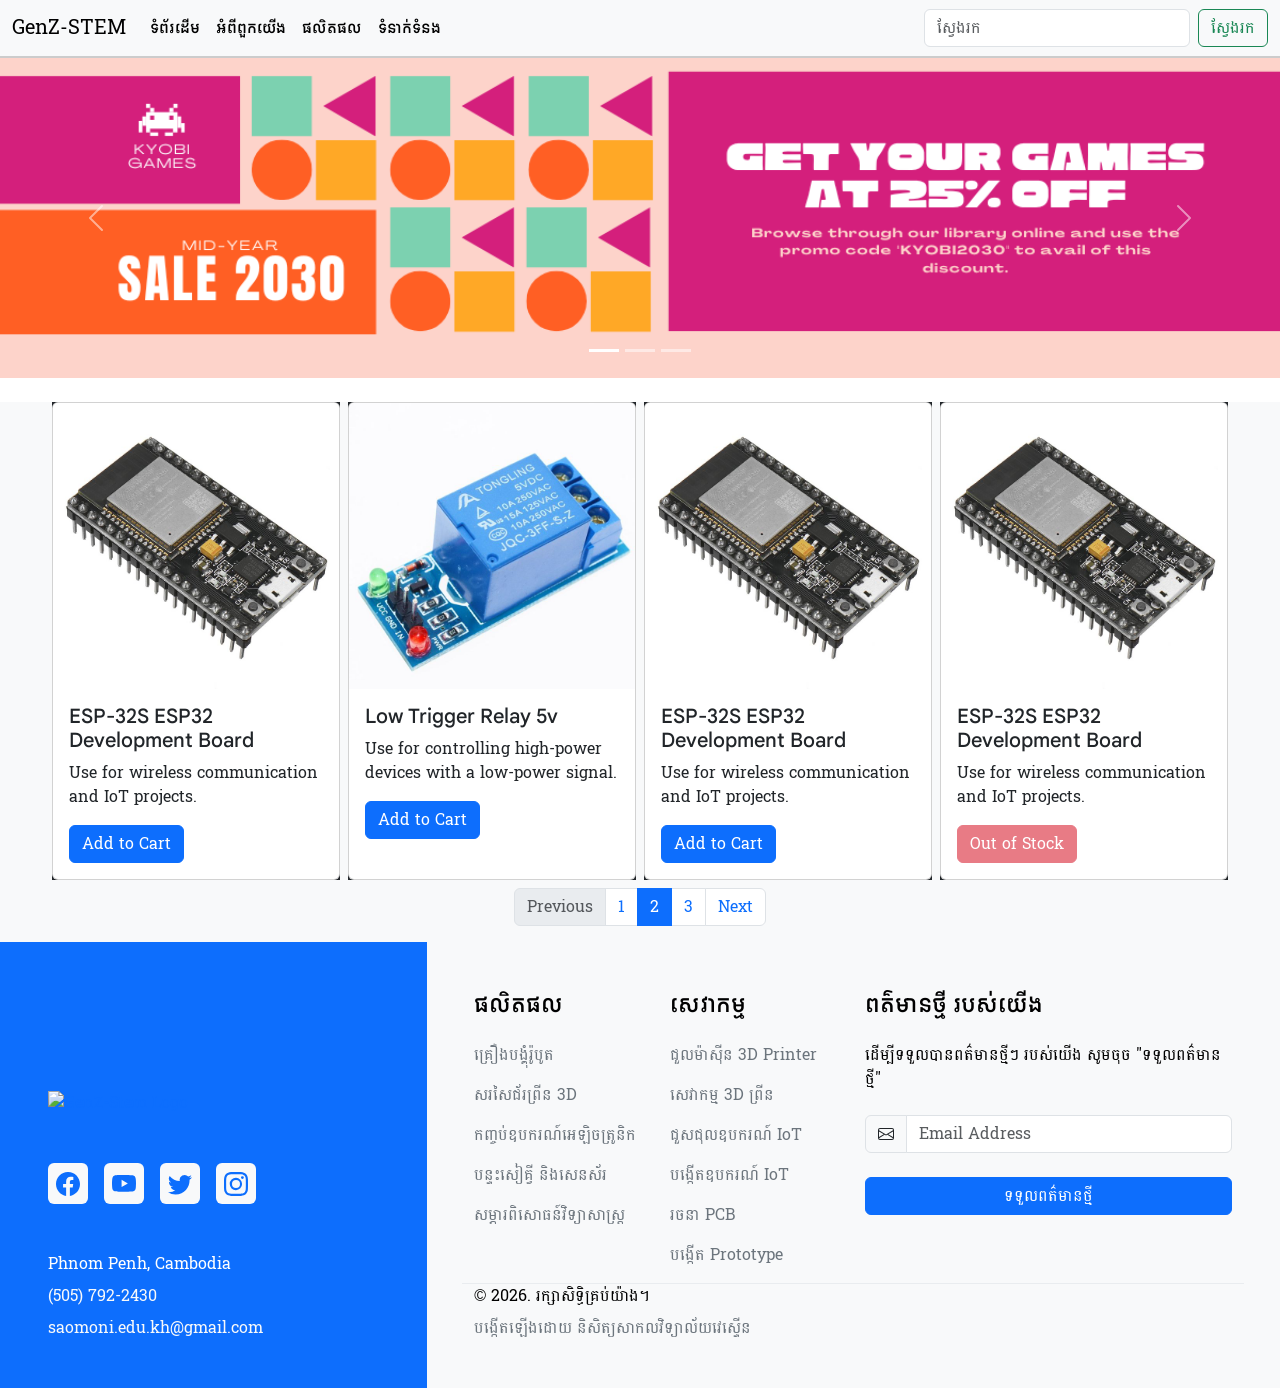
==== commit 853763a5: "fix responsive" ====
--- a/index.html
+++ b/index.html
@@ -75,9 +75,9 @@
             <span class="visually-hidden">Next</span>
         </button>
     </div>
-    <section class="bg-light py-4 px-3">
-        <div class="row">
-            <div class="col">
+    <section class="bg-light">
+        <div class="row justify-content-center mt-4 px-1 gap-2">
+            <div class="col-sm-12 col-md-6 col-lg-3 d-flex justify-content-center bg-dark p-0 w-auto">
                 <div class="card " style="width: 18rem;">
                     <img src="/assets/images/products/ESP-32S ESP32 Development Board Wireless WiFi+Bluetooth 2 in 1 Dual Core CPU Low Power Contro___.jpg"
                         class="card-img-top" alt="...">
@@ -88,7 +88,7 @@
                     </div>
                 </div>
             </div>
-            <div class="col">
+            <div class="col-sm-12 col-md-6 col-lg-3 d-flex justify-content-center bg-dark p-0 w-auto">
                 <div class="card " style="width: 18rem;">
                     <img src="/assets/images/products/download.jpg" class="card-img-top" alt="...">
                     <div class="card-body">
@@ -98,7 +98,7 @@
                     </div>
                 </div>
             </div>
-            <div class="col">
+            <div class="col-sm-12 col-md-6 col-lg-3 d-flex justify-content-center bg-dark p-0 w-auto">
                 <div class="card " style="width: 18rem;">
                     <img src="/assets/images/products/ESP-32S ESP32 Development Board Wireless WiFi+Bluetooth 2 in 1 Dual Core CPU Low Power Contro___.jpg"
                         class="card-img-top" alt="...">
@@ -109,7 +109,7 @@
                     </div>
                 </div>
             </div>
-            <div class="col">
+            <div class="col-sm-12 col-md-6 col-lg-3 d-flex justify-content-center bg-dark p-0 w-auto">
                 <div class="card " style="width: 18rem;">
                     <img src="/assets/images/products/ESP-32S ESP32 Development Board Wireless WiFi+Bluetooth 2 in 1 Dual Core CPU Low Power Contro___.jpg"
                         class="card-img-top" alt="...">
@@ -117,190 +117,6 @@
                         <h5 class="card-title">ESP-32S ESP32 Development Board</h5>
                         <p class="card-text">Use for wireless communication and IoT projects.</p>
                         <a href="#" class="btn btn-danger disabled">Out of Stock</a>
-                    </div>
-                </div>
-            </div>
-        </div>
-        <div class="row mt-4">
-            <div class="col">
-                <div class="card " style="width: 18rem;">
-                    <img src="/assets/images/products/ESP-32S ESP32 Development Board Wireless WiFi+Bluetooth 2 in 1 Dual Core CPU Low Power Contro___.jpg"
-                        class="card-img-top" alt="...">
-                    <div class="card-body">
-                        <h5 class="card-title">ESP-32S ESP32 Development Board</h5>
-                        <p class="card-text">Use for wireless communication and IoT projects.</p>
-                        <a href="#" class="btn btn-primary">Add to Cart</a>
-                    </div>
-                </div>
-            </div>
-            <div class="col">
-                <div class="card " style="width: 18rem;">
-                    <img src="/assets/images/products/ESP-32S ESP32 Development Board Wireless WiFi+Bluetooth 2 in 1 Dual Core CPU Low Power Contro___.jpg"
-                        class="card-img-top" alt="...">
-                    <div class="card-body">
-                        <h5 class="card-title">ESP-32S ESP32 Development Board</h5>
-                        <p class="card-text">Use for wireless communication and IoT projects.</p>
-                        <a href="#" class="btn btn-primary">Add to Cart</a>
-                    </div>
-                </div>
-            </div>
-            <div class="col">
-                <div class="card " style="width: 18rem;">
-                    <img src="/assets/images/products/ESP-32S ESP32 Development Board Wireless WiFi+Bluetooth 2 in 1 Dual Core CPU Low Power Contro___.jpg"
-                        class="card-img-top" alt="...">
-                    <div class="card-body">
-                        <h5 class="card-title">ESP-32S ESP32 Development Board</h5>
-                        <p class="card-text">Use for wireless communication and IoT projects.</p>
-                        <a href="#" class="btn btn-primary">Add to Cart</a>
-                    </div>
-                </div>
-            </div>
-            <div class="col">
-                <div class="card " style="width: 18rem;">
-                    <img src="/assets/images/products/ESP-32S ESP32 Development Board Wireless WiFi+Bluetooth 2 in 1 Dual Core CPU Low Power Contro___.jpg"
-                        class="card-img-top" alt="...">
-                    <div class="card-body">
-                        <h5 class="card-title">ESP-32S ESP32 Development Board</h5>
-                        <p class="card-text">Use for wireless communication and IoT projects.</p>
-                        <a href="#" class="btn btn-primary">Add to Cart</a>
-                    </div>
-                </div>
-            </div>
-        </div>
-        <div class="row mt-4">
-            <div class="col">
-                <div class="card " style="width: 18rem;">
-                    <img src="/assets/images/products/ESP-32S ESP32 Development Board Wireless WiFi+Bluetooth 2 in 1 Dual Core CPU Low Power Contro___.jpg"
-                        class="card-img-top" alt="...">
-                    <div class="card-body">
-                        <h5 class="card-title">ESP-32S ESP32 Development Board</h5>
-                        <p class="card-text">Use for wireless communication and IoT projects.</p>
-                        <a href="#" class="btn btn-primary">Add to Cart</a>
-                    </div>
-                </div>
-            </div>
-            <div class="col">
-                <div class="card " style="width: 18rem;">
-                    <img src="/assets/images/products/ESP-32S ESP32 Development Board Wireless WiFi+Bluetooth 2 in 1 Dual Core CPU Low Power Contro___.jpg"
-                        class="card-img-top" alt="...">
-                    <div class="card-body">
-                        <h5 class="card-title">ESP-32S ESP32 Development Board</h5>
-                        <p class="card-text">Use for wireless communication and IoT projects.</p>
-                        <a href="#" class="btn btn-primary">Add to Cart</a>
-                    </div>
-                </div>
-            </div>
-            <div class="col">
-                <div class="card " style="width: 18rem;">
-                    <img src="/assets/images/products/ESP-32S ESP32 Development Board Wireless WiFi+Bluetooth 2 in 1 Dual Core CPU Low Power Contro___.jpg"
-                        class="card-img-top" alt="...">
-                    <div class="card-body">
-                        <h5 class="card-title">ESP-32S ESP32 Development Board</h5>
-                        <p class="card-text">Use for wireless communication and IoT projects.</p>
-                        <a href="#" class="btn btn-primary">Add to Cart</a>
-                    </div>
-                </div>
-            </div>
-            <div class="col">
-                <div class="card " style="width: 18rem;">
-                    <img src="/assets/images/products/ESP-32S ESP32 Development Board Wireless WiFi+Bluetooth 2 in 1 Dual Core CPU Low Power Contro___.jpg"
-                        class="card-img-top" alt="...">
-                    <div class="card-body">
-                        <h5 class="card-title">ESP-32S ESP32 Development Board</h5>
-                        <p class="card-text">Use for wireless communication and IoT projects.</p>
-                        <a href="#" class="btn btn-primary">Add to Cart</a>
-                    </div>
-                </div>
-            </div>
-        </div>
-        <div class="row mt-4">
-            <div class="col">
-                <div class="card " style="width: 18rem;">
-                    <img src="/assets/images/products/ESP-32S ESP32 Development Board Wireless WiFi+Bluetooth 2 in 1 Dual Core CPU Low Power Contro___.jpg"
-                        class="card-img-top" alt="...">
-                    <div class="card-body">
-                        <h5 class="card-title">ESP-32S ESP32 Development Board</h5>
-                        <p class="card-text">Use for wireless communication and IoT projects.</p>
-                        <a href="#" class="btn btn-primary">Add to Cart</a>
-                    </div>
-                </div>
-            </div>
-            <div class="col">
-                <div class="card " style="width: 18rem;">
-                    <img src="/assets/images/products/ESP-32S ESP32 Development Board Wireless WiFi+Bluetooth 2 in 1 Dual Core CPU Low Power Contro___.jpg"
-                        class="card-img-top" alt="...">
-                    <div class="card-body">
-                        <h5 class="card-title">ESP-32S ESP32 Development Board</h5>
-                        <p class="card-text">Use for wireless communication and IoT projects.</p>
-                        <a href="#" class="btn btn-primary">Add to Cart</a>
-                    </div>
-                </div>
-            </div>
-            <div class="col">
-                <div class="card " style="width: 18rem;">
-                    <img src="/assets/images/products/ESP-32S ESP32 Development Board Wireless WiFi+Bluetooth 2 in 1 Dual Core CPU Low Power Contro___.jpg"
-                        class="card-img-top" alt="...">
-                    <div class="card-body">
-                        <h5 class="card-title">ESP-32S ESP32 Development Board</h5>
-                        <p class="card-text">Use for wireless communication and IoT projects.</p>
-                        <a href="#" class="btn btn-primary">Add to Cart</a>
-                    </div>
-                </div>
-            </div>
-            <div class="col">
-                <div class="card " style="width: 18rem;">
-                    <img src="/assets/images/products/ESP-32S ESP32 Development Board Wireless WiFi+Bluetooth 2 in 1 Dual Core CPU Low Power Contro___.jpg"
-                        class="card-img-top" alt="...">
-                    <div class="card-body">
-                        <h5 class="card-title">ESP-32S ESP32 Development Board</h5>
-                        <p class="card-text">Use for wireless communication and IoT projects.</p>
-                        <a href="#" class="btn btn-primary">Add to Cart</a>
-                    </div>
-                </div>
-            </div>
-        </div>
-        <div class="row mt-4">
-            <div class="col">
-                <div class="card " style="width: 18rem;">
-                    <img src="/assets/images/products/ESP-32S ESP32 Development Board Wireless WiFi+Bluetooth 2 in 1 Dual Core CPU Low Power Contro___.jpg"
-                        class="card-img-top" alt="...">
-                    <div class="card-body">
-                        <h5 class="card-title">ESP-32S ESP32 Development Board</h5>
-                        <p class="card-text">Use for wireless communication and IoT projects.</p>
-                        <a href="#" class="btn btn-primary">Add to Cart</a>
-                    </div>
-                </div>
-            </div>
-            <div class="col">
-                <div class="card " style="width: 18rem;">
-                    <img src="/assets/images/products/ESP-32S ESP32 Development Board Wireless WiFi+Bluetooth 2 in 1 Dual Core CPU Low Power Contro___.jpg"
-                        class="card-img-top" alt="...">
-                    <div class="card-body">
-                        <h5 class="card-title">ESP-32S ESP32 Development Board</h5>
-                        <p class="card-text">Use for wireless communication and IoT projects.</p>
-                        <a href="#" class="btn btn-primary">Add to Cart</a>
-                    </div>
-                </div>
-            </div>
-            <div class="col">
-                <div class="card " style="width: 18rem;">
-                    <img src="/assets/images/products/ESP-32S ESP32 Development Board Wireless WiFi+Bluetooth 2 in 1 Dual Core CPU Low Power Contro___.jpg"
-                        class="card-img-top" alt="...">
-                    <div class="card-body">
-                        <h5 class="card-title">ESP-32S ESP32 Development Board</h5>
-                        <p class="card-text">Use for wireless communication and IoT projects.</p>
-                        <a href="#" class="btn btn-primary">Add to Cart</a>
-                    </div>
-                </div>
-            </div>
-            <div class="col">
-                <div class="card " style="width: 18rem;">
-                    <img src="/assets/images/products/ESP-32S ESP32 Development Board Wireless WiFi+Bluetooth 2 in 1 Dual Core CPU Low Power Contro___.jpg"
-                        class="card-img-top" alt="...">
-                    <div class="card-body">
-                        <h5 class="card-title">ESP-32S ESP32 Development Board</h5>
-                        <p class="card-text">Use for wireless communication and IoT projects.</p>
-                        <a href="#" class="btn btn-primary">Add to Cart</a>
                     </div>
                 </div>
             </div>
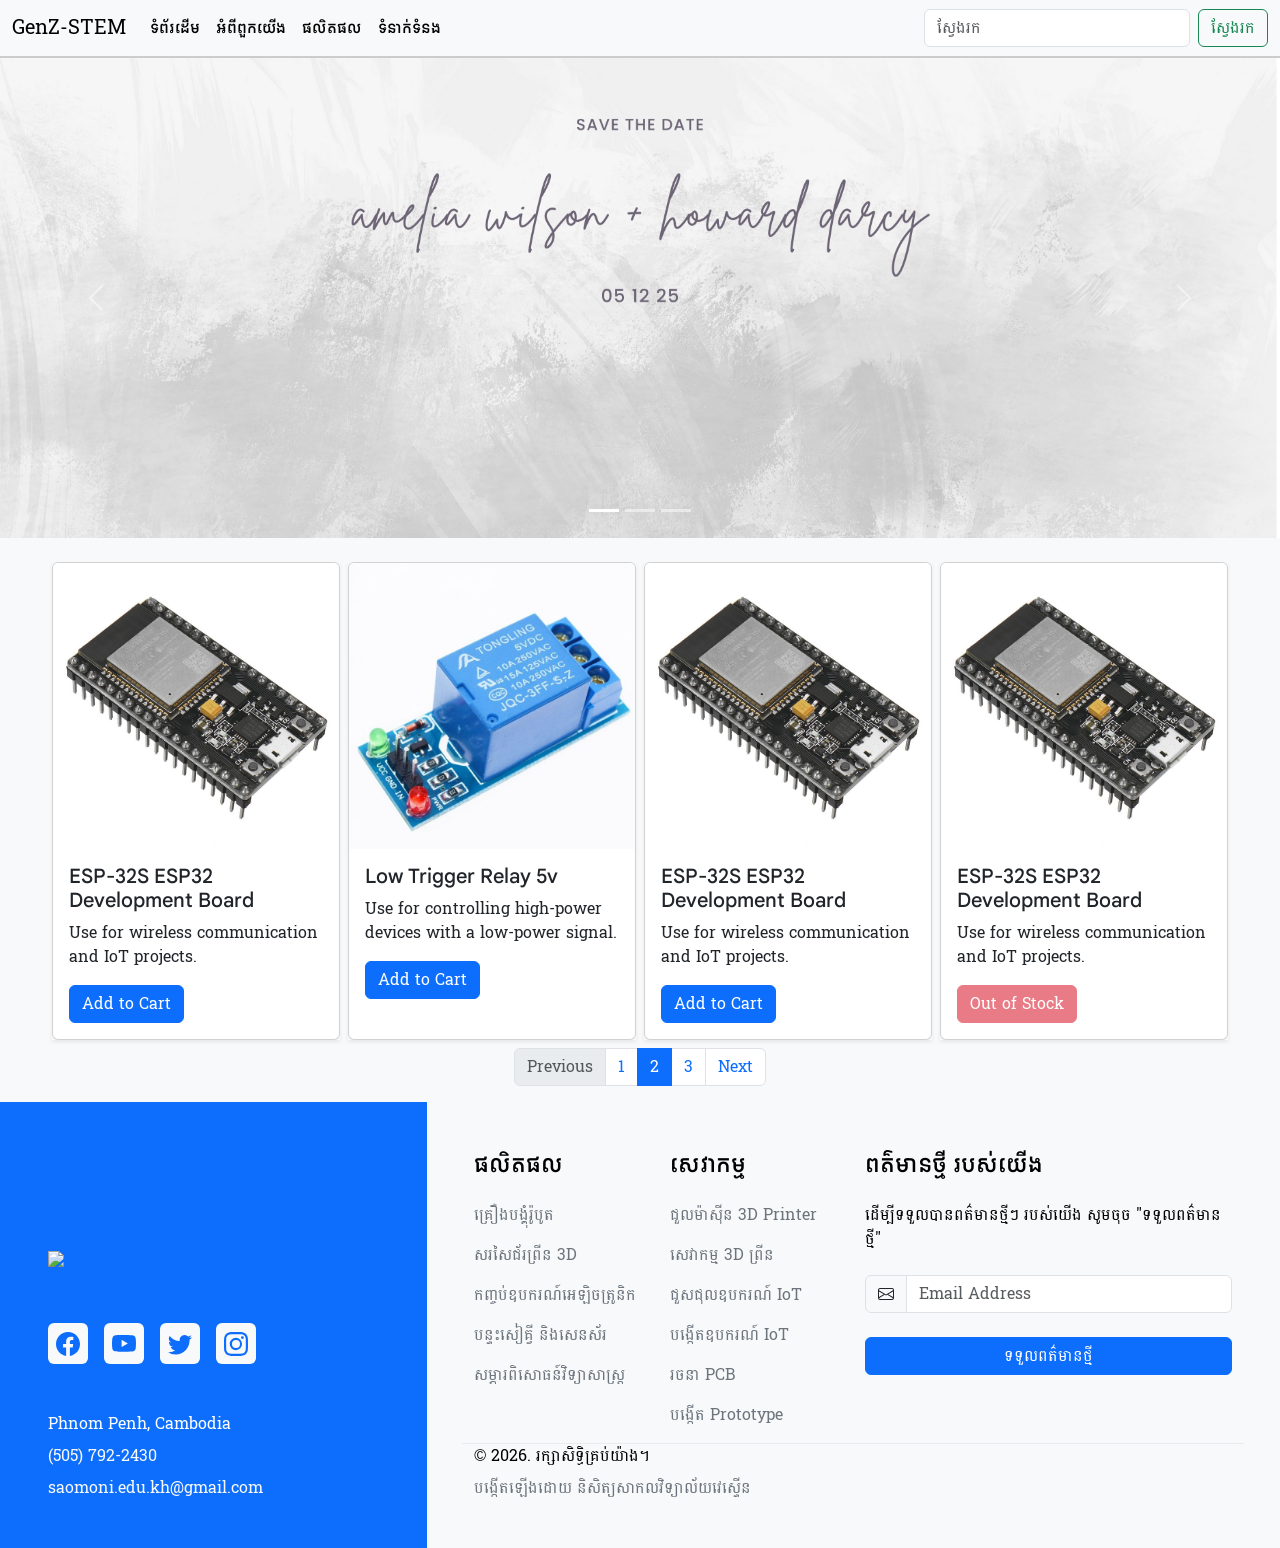
==== commit f0055ee4: "redesign" ====
--- a/index.html
+++ b/index.html
@@ -10,7 +10,7 @@
     <link rel="stylesheet" href="assets/css/custom.css">
 </head>
 
-<body>
+<body class="bg-light p-0 m-0">
     <!-- sematic tags vs None sematic tags -->
     <header>
         <nav class="navbar navbar-expand-lg bg-body-tertiary">
@@ -76,9 +76,9 @@
         </button>
     </div>
     <section class="bg-light">
-        <div class="row justify-content-center mt-4 px-1 gap-2">
-            <div class="col-sm-12 col-md-6 col-lg-3 d-flex justify-content-center bg-dark p-0 w-auto">
-                <div class="card " style="width: 18rem;">
+        <div class="row justify-content-center mt-4 gap-2 w-auto">
+            <div class="col-12 col-sm-6 col-md-4 col-lg-3 col-xl-2 d-flex justify-content-center p-0 w-auto shadow-sm">
+                <div class="card ProductCard" style="width: 18rem;">
                     <img src="/assets/images/products/ESP-32S ESP32 Development Board Wireless WiFi+Bluetooth 2 in 1 Dual Core CPU Low Power Contro___.jpg"
                         class="card-img-top" alt="...">
                     <div class="card-body">
@@ -88,8 +88,8 @@
                     </div>
                 </div>
             </div>
-            <div class="col-sm-12 col-md-6 col-lg-3 d-flex justify-content-center bg-dark p-0 w-auto">
-                <div class="card " style="width: 18rem;">
+            <div class="col-12 col-sm-6 col-md-4 col-lg-3 col-xl-2 d-flex justify-content-center p-0 w-auto shadow-sm">
+                <div class="card ProductCard" style="width: 18rem;">
                     <img src="/assets/images/products/download.jpg" class="card-img-top" alt="...">
                     <div class="card-body">
                         <h5 class="card-title">Low Trigger Relay 5v</h5>
@@ -98,8 +98,8 @@
                     </div>
                 </div>
             </div>
-            <div class="col-sm-12 col-md-6 col-lg-3 d-flex justify-content-center bg-dark p-0 w-auto">
-                <div class="card " style="width: 18rem;">
+            <div class="col-12 col-sm-6 col-md-4 col-lg-3 col-xl-2 d-flex justify-content-center p-0 w-auto shadow-sm">
+                <div class="card ProductCard" style="width: 18rem;">
                     <img src="/assets/images/products/ESP-32S ESP32 Development Board Wireless WiFi+Bluetooth 2 in 1 Dual Core CPU Low Power Contro___.jpg"
                         class="card-img-top" alt="...">
                     <div class="card-body">
@@ -109,8 +109,8 @@
                     </div>
                 </div>
             </div>
-            <div class="col-sm-12 col-md-6 col-lg-3 d-flex justify-content-center bg-dark p-0 w-auto">
-                <div class="card " style="width: 18rem;">
+            <div class="col-12 col-sm-6 col-md-4 col-lg-3 col-xl-2 d-flex justify-content-center p-0 w-auto shadow-sm">
+                <div class="card ProductCard" style="width: 18rem;">
                     <img src="/assets/images/products/ESP-32S ESP32 Development Board Wireless WiFi+Bluetooth 2 in 1 Dual Core CPU Low Power Contro___.jpg"
                         class="card-img-top" alt="...">
                     <div class="card-body">
@@ -121,7 +121,7 @@
                 </div>
             </div>
         </div>
-        <div class="row mt-2">
+        <div class="row mt-2 w-auto">
             <nav aria-label="..." class="d-flex justify-content-center">
                 <ul class="pagination">
                     <li class="page-item disabled">
@@ -312,7 +312,7 @@
                                         &copy; 2026. រក្សាសិទ្ធិគ្រប់យ៉ាង។
                                     </div>
                                     <div class="credits text-secondary mt-2 fs-7">
-                                        បង្កើតឡើងដោយ <a href="https://bootstrapbrain.com/"
+                                        បង្កើតឡើងដោយ <a href="#"
                                             class="link-secondary text-decoration-none">និសិត្យសាកលវិទ្យាល័យវេស្ទើន</a>
                                     </div>
                                 </div>
--- a/assets/css/custom.css
+++ b/assets/css/custom.css
@@ -29,4 +29,12 @@
 .navbar.bg-body-tertiary {
     background-color: #046cd4; /* Override Bootstrap background */
     border-bottom: 2px solid #ccc; /* Add a custom border */
+}
+.ProductCard img {
+    height: auto;
+    object-fit: cover;
+}
+.ProductCard img:hover{
+    transform: scale(1.025);
+    transition: transform 0.3s ease-in-out;
 }
